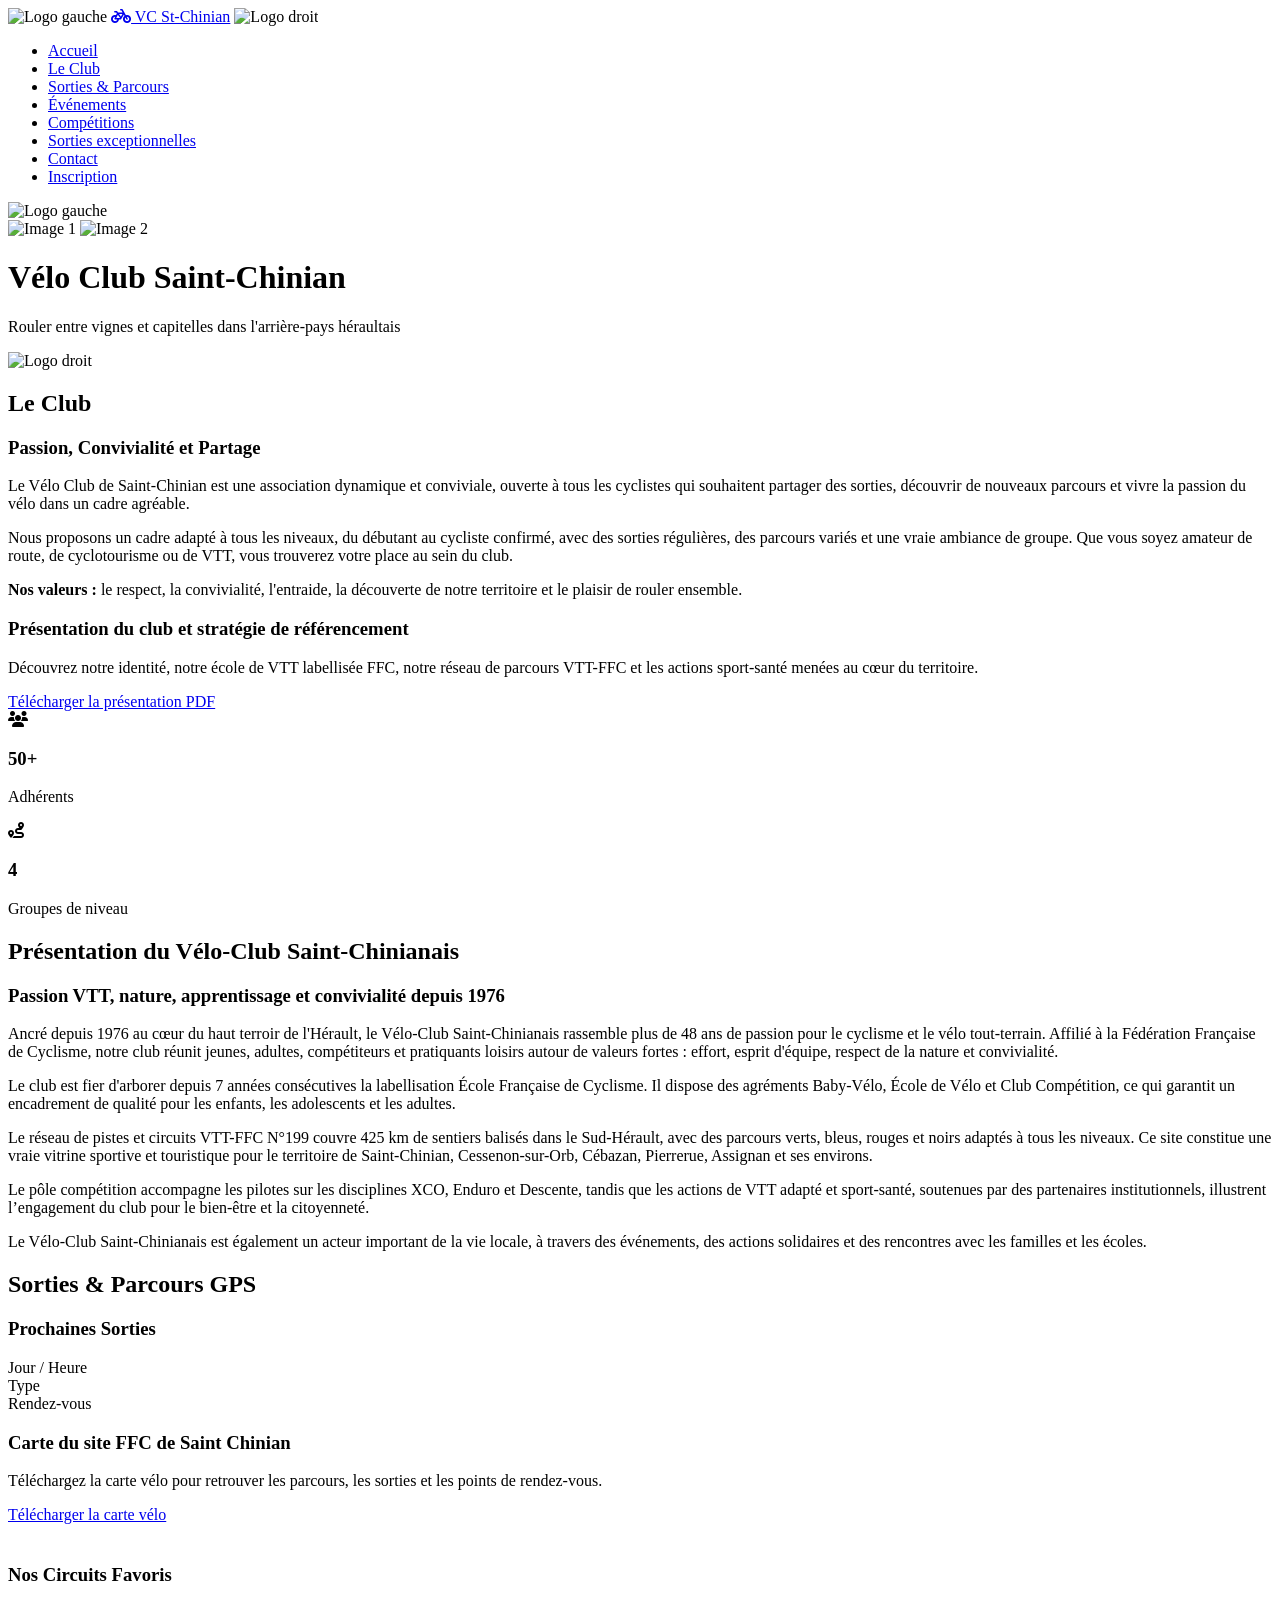
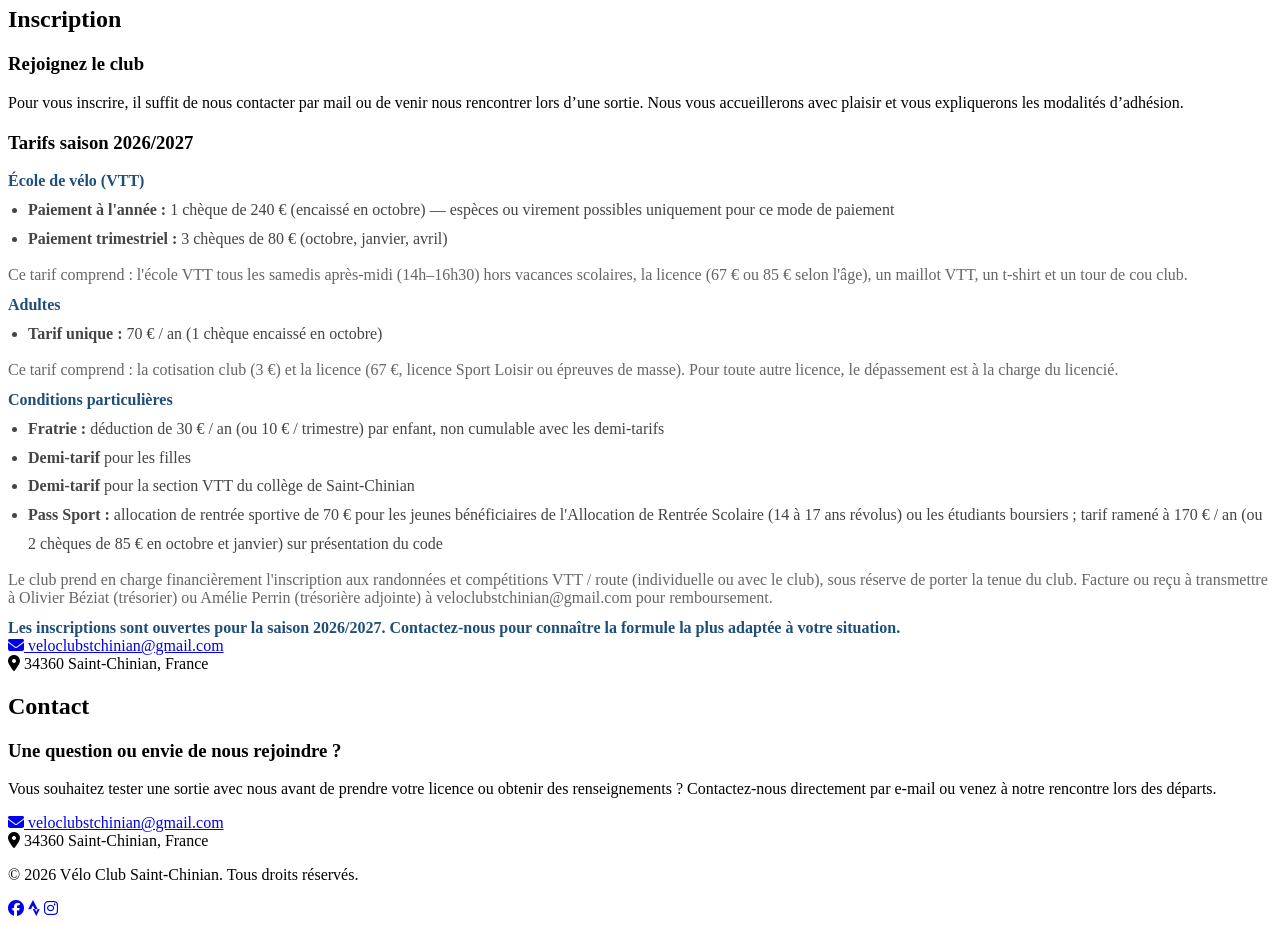
==== index.html @ db48d3a9 "Add files via upload" ====
<!DOCTYPE html>
<html lang="fr">
<head>
    <meta charset="UTF-8">
    <meta name="viewport" content="width=device-width, initial-scale=1.0">
    <meta name="keywords" content="vélo, Saint-Chinian, cyclisme, club de vélo, sorties vélo, parcours vélo, VTT, cyclotourisme">
    <title>Vélo Club Saint-Chinian</title>
    <link rel="stylesheet" href="assets/css/style.css">
    <!-- Icônes FontAwesome pour le design -->
    <link rel="stylesheet" href="https://cdnjs.cloudflare.com/ajax/libs/font-awesome/6.4.0/css/all.min.css">
</head>
<body>

    <!-- Barre de Navigation -->
    <nav class="navbar">
        <div class="nav-container">
            <div class="nav-brand">
                <img src="assets/images/logo 1.jpeg" alt="Logo gauche" class="nav-logo-image">
                <a href="#" class="nav-logo"><i class="fa-solid fa-bicycle"></i> VC St-Chinian</a>
                <img src="assets/images/logo 2.jpeg" alt="Logo droit" class="nav-logo-image">
            </div>
            <ul class="nav-menu">
                <li><a href="#accueil">Accueil</a></li>
                <li><a href="#club">Le Club</a></li>
                <li><a href="#sorties">Sorties & Parcours</a></li>
                <li><a href="pages/evenements.html">Événements</a></li>
                <li><a href="pages/competitions.html">Compétitions</a></li>
                <li><a href="pages/sorties-exceptionnelles.html">Sorties exceptionnelles</a></li>
                <li><a href="#contact">Contact</a></li>
                <li><a href="#inscriptions">Inscription</a></li>
            </ul>
            <div class="menu-toggle" id="mobile-menu">
                <span class="bar"></span>
                <span class="bar"></span>
                <span class="bar"></span>
            </div>
        </div>
    </nav>

    <!-- Section Héro / Accueil -->
    <header id="accueil" class="hero-section">
        <img src="assets/images/logo 1.jpeg" alt="Logo gauche" class="hero-side-logo hero-side-logo-left">
        <div class="hero-carousel">
            <img src="assets/images/image 1.jpeg" alt="Image 1" class="carousel-image active">
            <img src="assets/images/image 2.jpeg" alt="Image 2" class="carousel-image">
            <div class="hero-content">
                <h1>Vélo Club Saint-Chinian</h1>
                <p>Rouler entre vignes et capitelles dans l'arrière-pays héraultais</p>
            </div>
        </div>
        <img src="assets/images/logo 2.jpeg" alt="Logo droit" class="hero-side-logo hero-side-logo-right">
    </header>

    <!-- Section Le Club -->
    <section id="club" class="section-padding">
        <div class="container">
            <h2 class="section-title">Le Club</h2>
            <div class="club-grid">
                <div class="club-text">
                    <h3>Passion, Convivialité et Partage</h3>
                    <p>Le Vélo Club de Saint-Chinian est une association dynamique et conviviale, ouverte à tous les cyclistes qui souhaitent partager des sorties, découvrir de nouveaux parcours et vivre la passion du vélo dans un cadre agréable.</p>
                    <p>Nous proposons un cadre adapté à tous les niveaux, du débutant au cycliste confirmé, avec des sorties régulières, des parcours variés et une vraie ambiance de groupe. Que vous soyez amateur de route, de cyclotourisme ou de VTT, vous trouverez votre place au sein du club.</p>
                    <p><strong>Nos valeurs :</strong> le respect, la convivialité, l'entraide, la découverte de notre territoire et le plaisir de rouler ensemble.</p>

                    <div class="pdf-card">
                        <h3>Présentation du club et stratégie de référencement</h3>
                        <p>Découvrez notre identité, notre école de VTT labellisée FFC, notre réseau de parcours VTT-FFC et les actions sport-santé menées au cœur du territoire.</p>
                        <a href="assets/documents/Velo-Club-Saint-Chinianais-Presentation.pdf" target="_blank" class="btn-pdf">Télécharger la présentation PDF</a>
                    </div>
                </div>
                <div class="club-stats">
                    <div class="stat-card">
                        <i class="fa-solid fa-users"></i>
                        <h3>50+</h3>
                        <p>Adhérents</p>
                    </div>
                    <div class="stat-card">
                        <i class="fa-solid fa-route"></i>
                        <h3>4</h3>
                        <p>Groupes de niveau</p>
                    </div>
                </div>
            </div>
        </div>
    </section>

    <!-- Section Présentation détaillée -->
    <section class="section-padding bg-light">
        <div class="container">
            <h2 class="section-title">Présentation du Vélo-Club Saint-Chinianais</h2>
            <div class="pdf-card">
                <h3>Passion VTT, nature, apprentissage et convivialité depuis 1976</h3>
                <p>Ancré depuis 1976 au cœur du haut terroir de l'Hérault, le Vélo-Club Saint-Chinianais rassemble plus de 48 ans de passion pour le cyclisme et le vélo tout-terrain. Affilié à la Fédération Française de Cyclisme, notre club réunit jeunes, adultes, compétiteurs et pratiquants loisirs autour de valeurs fortes : effort, esprit d'équipe, respect de la nature et convivialité.</p>
                <p>Le club est fier d'arborer depuis 7 années consécutives la labellisation École Française de Cyclisme. Il dispose des agréments Baby-Vélo, École de Vélo et Club Compétition, ce qui garantit un encadrement de qualité pour les enfants, les adolescents et les adultes.</p>
                <p>Le réseau de pistes et circuits VTT-FFC N°199 couvre 425 km de sentiers balisés dans le Sud-Hérault, avec des parcours verts, bleus, rouges et noirs adaptés à tous les niveaux. Ce site constitue une vraie vitrine sportive et touristique pour le territoire de Saint-Chinian, Cessenon-sur-Orb, Cébazan, Pierrerue, Assignan et ses environs.</p>
                <p>Le pôle compétition accompagne les pilotes sur les disciplines XCO, Enduro et Descente, tandis que les actions de VTT adapté et sport-santé, soutenues par des partenaires institutionnels, illustrent l’engagement du club pour le bien-être et la citoyenneté.</p>
                <p>Le Vélo-Club Saint-Chinianais est également un acteur important de la vie locale, à travers des événements, des actions solidaires et des rencontres avec les familles et les écoles.</p>
            </div>
        </div>
    </section>

    <!-- Section Sorties & Parcours -->
    <section id="sorties" class="section-padding">
        <div class="container">
            <h2 class="section-title">Sorties & Parcours GPS</h2>
            
            <h3>Prochaines Sorties</h3>
            <div class="agenda-table" id="agenda-table">
                <div class="agenda-row header">
                    <div>Jour / Heure</div>
                    <div>Type</div>
                    <div>Rendez-vous</div>
                </div>
            </div>

            <div class="pdf-card">
                <h3>Carte du site FFC de Saint Chinian</h3>
                <p>Téléchargez la carte vélo pour retrouver les parcours, les sorties et les points de rendez-vous.</p>
                <a href="assets/images/carte-velo.pdf" target="_blank" class="btn-pdf">Télécharger la carte vélo</a>
            </div>

            <h3 style="margin-top: 40px;">Nos Circuits Favoris</h3>
            <div class="circuits-grid" id="circuits-container">
                <!-- Généré dynamiquement par le JavaScript -->
            </div>
        </div>
    </section>

    <!-- Section Contact -->
    <section id="inscriptions" class="section-padding bg-light">
        <div class="container">
            <h2 class="section-title">Inscription</h2>
            <div class="contact-box">
                <h3>Rejoignez le club</h3>
                <p>Pour vous inscrire, il suffit de nous contacter par mail ou de venir nous rencontrer lors d’une sortie. Nous vous accueillerons avec plaisir et vous expliquerons les modalités d’adhésion.</p>
                <div class="pdf-card" style="margin: 20px 0 0; text-align: left; border-left-color: #1f4e79;">
                    <h3>Tarifs saison 2026/2027</h3>

                    <p style="margin: 0 0 6px; color: #1f4e79; font-weight: 600;">École de vélo (VTT)</p>
                    <ul style="margin: 0 0 12px 20px; padding: 0; color: #444; line-height: 1.8;">
                        <li><strong>Paiement à l'année :</strong> 1 chèque de 240 € (encaissé en octobre) — espèces ou virement possibles uniquement pour ce mode de paiement</li>
                        <li><strong>Paiement trimestriel :</strong> 3 chèques de 80 € (octobre, janvier, avril)</li>
                    </ul>
                    <p style="margin: 0 0 6px; color: #666;">Ce tarif comprend : l'école VTT tous les samedis après-midi (14h–16h30) hors vacances scolaires, la licence (67 € ou 85 € selon l'âge), un maillot VTT, un t-shirt et un tour de cou club.</p>

                    <p style="margin: 12px 0 6px; color: #1f4e79; font-weight: 600;">Adultes</p>
                    <ul style="margin: 0 0 12px 20px; padding: 0; color: #444; line-height: 1.8;">
                        <li><strong>Tarif unique :</strong> 70 € / an (1 chèque encaissé en octobre)</li>
                    </ul>
                    <p style="margin: 0 0 6px; color: #666;">Ce tarif comprend : la cotisation club (3 €) et la licence (67 €, licence Sport Loisir ou épreuves de masse). Pour toute autre licence, le dépassement est à la charge du licencié.</p>

                    <p style="margin: 12px 0 6px; color: #1f4e79; font-weight: 600;">Conditions particulières</p>
                    <ul style="margin: 0 0 12px 20px; padding: 0; color: #444; line-height: 1.8;">
                        <li><strong>Fratrie :</strong> déduction de 30 € / an (ou 10 € / trimestre) par enfant, non cumulable avec les demi-tarifs</li>
                        <li><strong>Demi-tarif</strong> pour les filles</li>
                        <li><strong>Demi-tarif</strong> pour la section VTT du collège de Saint-Chinian</li>
                        <li><strong>Pass Sport :</strong> allocation de rentrée sportive de 70 € pour les jeunes bénéficiaires de l'Allocation de Rentrée Scolaire (14 à 17 ans révolus) ou les étudiants boursiers ; tarif ramené à 170 € / an (ou 2 chèques de 85 € en octobre et janvier) sur présentation du code</li>
                    </ul>

                    <p style="margin: 0 0 12px; color: #666;">Le club prend en charge financièrement l'inscription aux randonnées et compétitions VTT / route (individuelle ou avec le club), sous réserve de porter la tenue du club. Facture ou reçu à transmettre à Olivier Béziat (trésorier) ou Amélie Perrin (trésorière adjointe) à veloclubstchinian@gmail.com pour remboursement.</p>

                    <p style="margin: 0; color: #1f4e79; font-weight: 600;">Les inscriptions sont ouvertes pour la saison 2026/2027. Contactez-nous pour connaître la formule la plus adaptée à votre situation.</p>
                </div>
                <div class="contact-details">
                    <a href="mailto:veloclubstchinian@gmail.com" class="contact-item">
                        <i class="fa-solid fa-envelope"></i>
                        <span>veloclubstchinian@gmail.com</span>
                    </a>
                    <div class="contact-item">
                        <i class="fa-solid fa-location-dot"></i>
                        <span>34360 Saint-Chinian, France</span>
                    </div>
                </div>
            </div>
        </div>
    </section>

    <section id="contact" class="section-padding">
        <div class="container">
            <h2 class="section-title">Contact</h2>
            <div class="contact-box">
                <h3>Une question ou envie de nous rejoindre ?</h3>
                <p>Vous souhaitez tester une sortie avec nous avant de prendre votre licence ou obtenir des renseignements ? Contactez-nous directement par e-mail ou venez à notre rencontre lors des départs.</p>
                
                <div class="contact-details">
                    <a href="mailto:veloclubstchinian@gmail.com" class="contact-item">
                        <i class="fa-solid fa-envelope"></i>
                        <span>veloclubstchinian@gmail.com</span>
                    </a>
                    <div class="contact-item">
                        <i class="fa-solid fa-location-dot"></i>
                        <span>34360 Saint-Chinian, France</span>
                    </div>
                </div>
            </div>
        </div>
    </section>

    <!-- Pied de page -->
    <footer>
        <div class="container footer-content">
            <p>&copy; 2026 Vélo Club Saint-Chinian. Tous droits réservés.</p>
            <div class="social-links">
                <a href="#"><i class="fa-brands fa-facebook"></i></a>
                <a href="#"><i class="fa-brands fa-strava"></i></a>
                <a href="#"><i class="fa-brands fa-instagram"></i></a>
            </div>
        </div>
    </footer>

    <script src="data/circuits_favoris.js"></script>
    <script src="assets/js/evenements.js"></script>
    <script src="assets/js/script.js"></script>
</body>
</html>
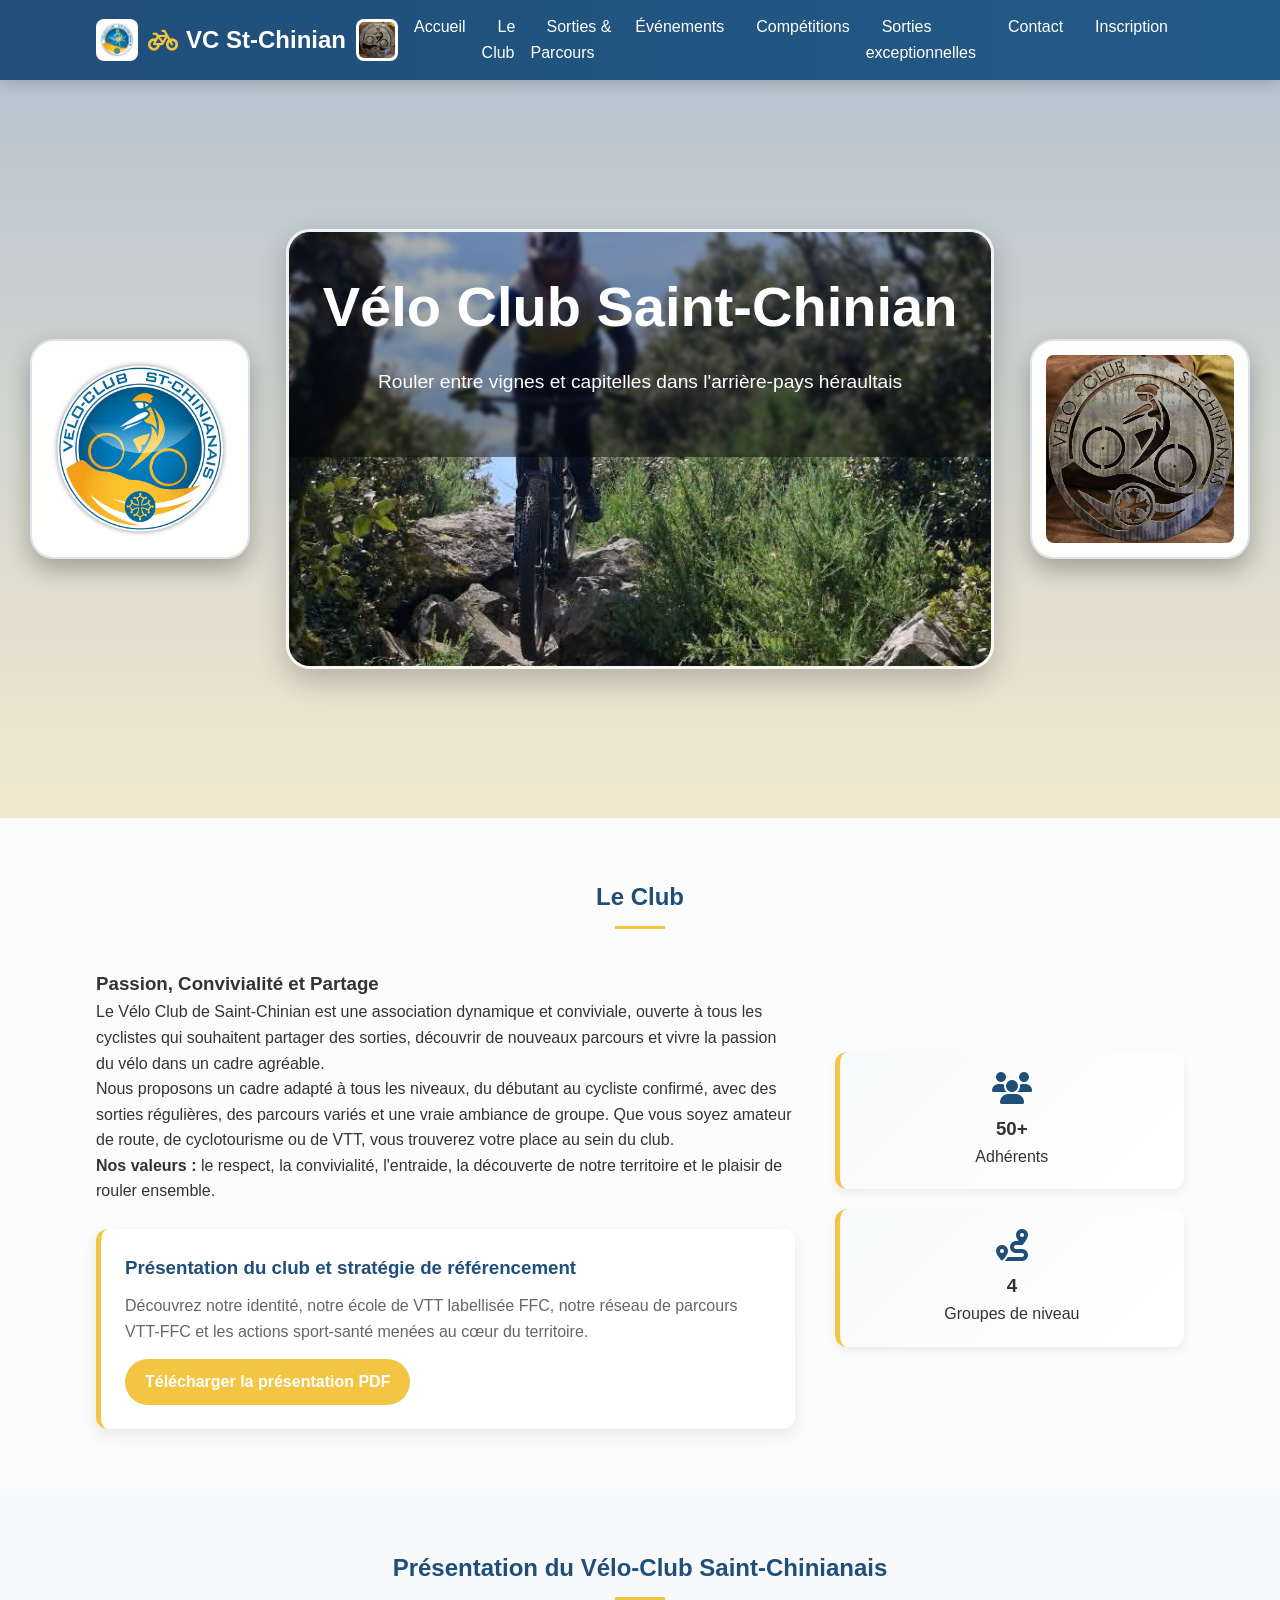
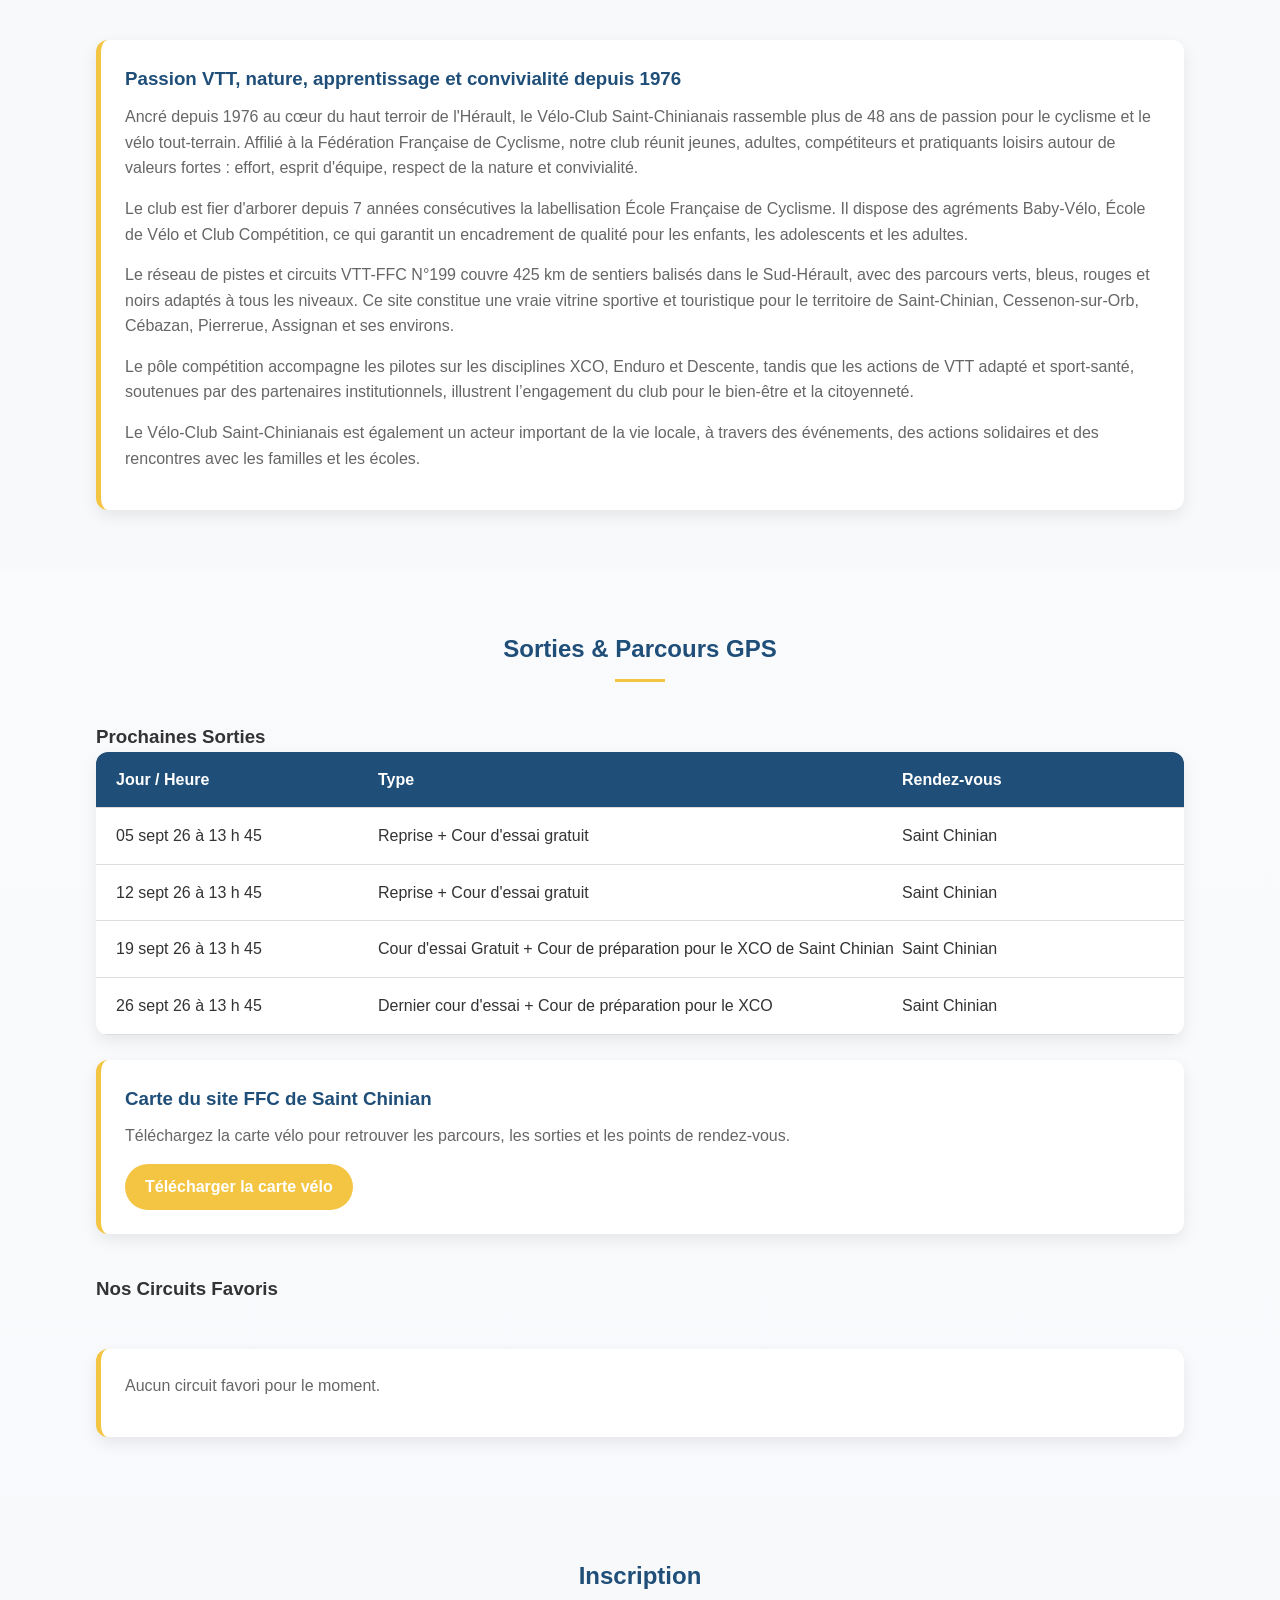
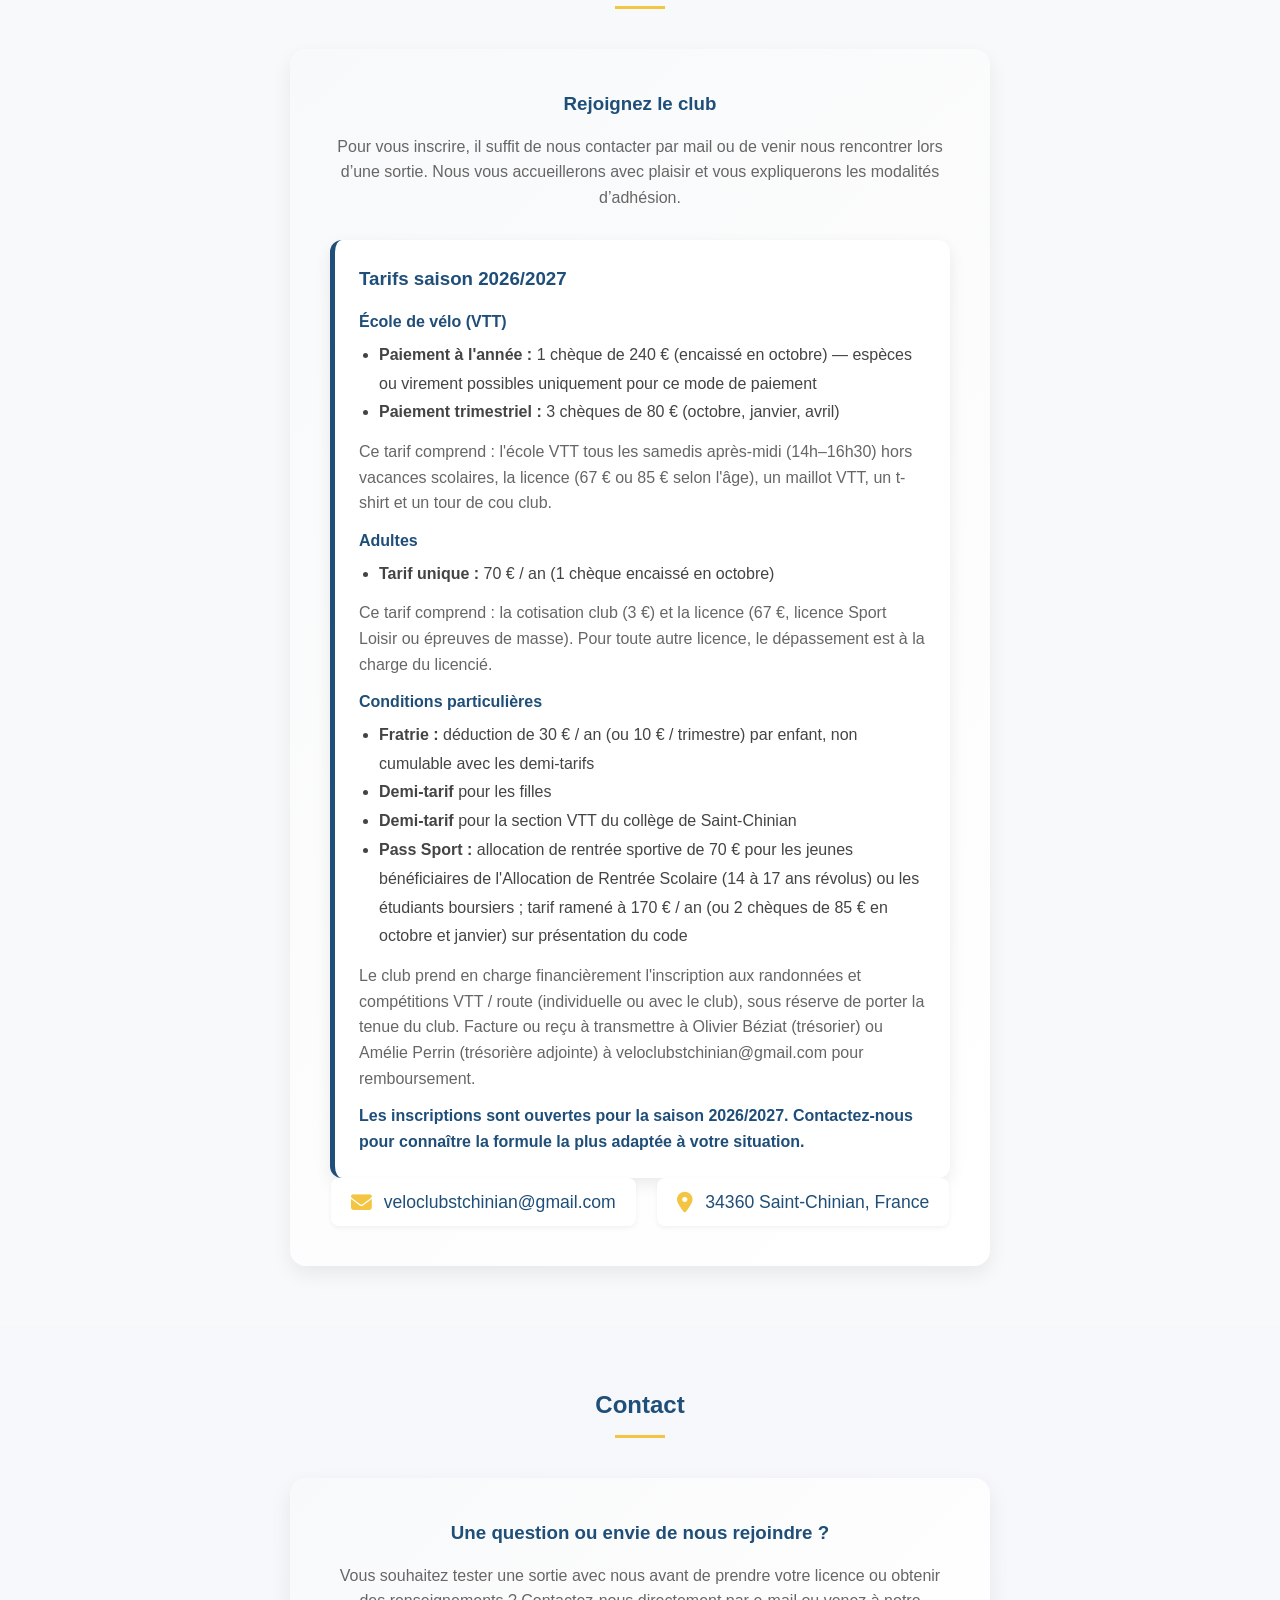
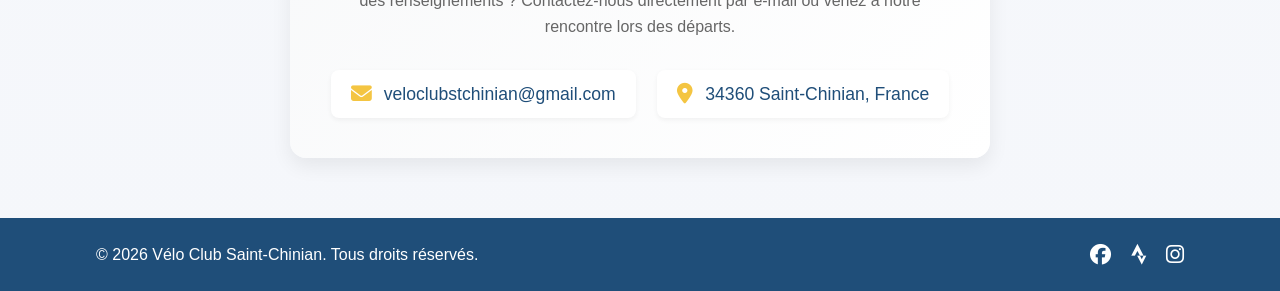
==== commit 13a7779e: "Add files via upload" ====
--- a/index.html
+++ b/index.html
@@ -211,5 +211,32 @@
     <script src="data/circuits_favoris.js"></script>
     <script src="assets/js/evenements.js"></script>
     <script src="assets/js/script.js"></script>
+    <script>
+        // Menu mobile (hamburger)
+        (function () {
+            const toggle = document.getElementById('mobile-menu');
+            const menu = document.querySelector('.nav-menu');
+            if (!toggle || !menu) return;
+
+            toggle.addEventListener('click', () => {
+                toggle.classList.toggle('active');
+                menu.classList.toggle('active');
+            });
+
+            menu.querySelectorAll('a').forEach(link => {
+                link.addEventListener('click', () => {
+                    toggle.classList.remove('active');
+                    menu.classList.remove('active');
+                });
+            });
+
+            document.addEventListener('click', (e) => {
+                if (!menu.contains(e.target) && !toggle.contains(e.target)) {
+                    toggle.classList.remove('active');
+                    menu.classList.remove('active');
+                }
+            });
+        })();
+    </script>
 </body>
 </html>
--- a/assets/css/style.css
+++ b/assets/css/style.css
@@ -0,0 +1,554 @@
+/* --- Variables et Reset --- */
+:root {
+    --primary-color: #f4c542; /* Jaune du logo */
+    --secondary-color: #1f4e79; /* Bleu du logo */
+    --text-color: #333;
+    --light-bg: #f8f9fa;
+    --white: #ffffff;
+}
+
+* {
+    margin: 0;
+    padding: 0;
+    box-sizing: border-box;
+    font-family: 'Segoe UI', Tahoma, Geneva, Verdana, sans-serif;
+    scroll-behavior: smooth;
+}
+
+body {
+    color: var(--text-color);
+    line-height: 1.6;
+    background: linear-gradient(180deg, #fdfdfd 0%, #f5f7fb 100%);
+}
+
+.container {
+    width: 85%;
+    max-width: 1200px;
+    margin: 0 auto;
+}
+
+.section-padding {
+    padding: 60px 0;
+}
+
+.bg-light {
+    background-color: var(--light-bg);
+}
+
+.section-title {
+    text-align: center;
+    margin-bottom: 40px;
+    position: relative;
+    color: var(--secondary-color);
+}
+
+.section-title::after {
+    content: '';
+    display: block;
+    width: 50px;
+    height: 3px;
+    background: var(--primary-color);
+    margin: 10px auto 0 auto;
+}
+
+/* --- Navigation --- */
+.navbar {
+    background: linear-gradient(90deg, var(--secondary-color) 0%, #245a87 100%);
+    height: 80px;
+    position: sticky;
+    top: 0;
+    z-index: 999;
+    box-shadow: 0 4px 14px rgba(0,0,0,0.16);
+}
+
+.nav-container {
+    display: flex;
+    justify-content: space-between;
+    align-items: center;
+    height: 100%;
+    width: 85%;
+    max-width: 1200px;
+    margin: 0 auto;
+}
+
+.nav-brand {
+    display: flex;
+    align-items: center;
+    gap: 10px;
+}
+
+.nav-logo {
+    color: var(--white);
+    text-decoration: none;
+    font-size: 1.5rem;
+    font-weight: bold;
+    display: flex;
+    align-items: center;
+    gap: 8px;
+    white-space: nowrap;
+}
+
+.nav-logo i {
+    color: var(--primary-color);
+}
+
+.nav-logo-image {
+    width: 42px;
+    height: 42px;
+    object-fit: contain;
+    border-radius: 8px;
+    background: var(--white);
+    padding: 3px;
+}
+
+.nav-menu {
+    display: flex;
+    list-style: none;
+}
+
+.nav-menu li a {
+    color: var(--white);
+    text-decoration: none;
+    padding: 0.5rem 1rem;
+    transition: all 0.3s ease;
+}
+
+.nav-menu li a:hover {
+    color: var(--primary-color);
+}
+
+.nav-btn {
+    background: var(--primary-color);
+    color: var(--secondary-color);
+    border-radius: 999px;
+    font-weight: 700;
+    padding: 0.6rem 1rem;
+}
+
+.nav-btn:hover {
+    color: var(--secondary-color) !important;
+    background: #e0b53a;
+}
+
+.menu-toggle {
+    display: none;
+    cursor: pointer;
+}
+
+.bar {
+    display: block;
+    width: 25px;
+    height: 3px;
+    margin: 5px auto;
+    transition: all 0.3s ease;
+    background: var(--white);
+}
+
+/* --- Hero Section --- */
+.hero-section {
+    background: linear-gradient(rgba(31, 78, 121, 0.28), rgba(244, 197, 66, 0.2));
+    background-color: #f2f2f2;
+    min-height: 82vh;
+    display: flex;
+    align-items: center;
+    justify-content: center;
+    text-align: center;
+    color: var(--white);
+    padding: 50px 30px;
+    gap: 18px;
+    overflow: hidden;
+}
+
+.hero-carousel {
+    position: relative;
+    flex: 1;
+    max-width: 760px;
+    min-height: 440px;
+    margin: 0 auto;
+    border-radius: 24px;
+    overflow: hidden;
+    box-shadow: 0 12px 30px rgba(0,0,0,0.22);
+    border: 3px solid rgba(255,255,255,0.75);
+}
+
+.carousel-image {
+    position: absolute;
+    inset: 0;
+    width: 100%;
+    height: 100%;
+    object-fit: cover;
+    opacity: 0;
+    transition: opacity 1s ease-in-out;
+}
+
+.carousel-image.active {
+    opacity: 1;
+}
+
+.hero-content {
+    position: relative;
+    z-index: 2;
+    width: 100%;
+    height: 100%;
+    display: flex;
+    flex-direction: column;
+    align-items: center;
+    justify-content: center;
+    padding: 30px;
+    background: linear-gradient(rgba(0,0,0,0.30), rgba(0,0,0,0.45));
+    backdrop-filter: blur(2px);
+}
+
+.hero-side-logo {
+    width: 220px;
+    height: 220px;
+    object-fit: contain;
+    border-radius: 24px;
+    background: rgba(255,255,255,0.96);
+    padding: 14px;
+    box-shadow: 0 10px 24px rgba(0,0,0,0.28);
+    flex-shrink: 0;
+    align-self: center;
+    border: 2px solid rgba(31, 78, 121, 0.15);
+}
+
+.hero-side-logo-left {
+    margin-right: 18px;
+}
+
+.hero-side-logo-right {
+    margin-left: 18px;
+}
+
+.hero-content h1 {
+    font-size: 3.5rem;
+    margin-bottom: 15px;
+}
+
+.hero-content p {
+    font-size: 1.2rem;
+    margin-bottom: 30px;
+}
+
+.btn-main {
+    background: var(--primary-color);
+    color: var(--white);
+    padding: 12px 30px;
+    text-decoration: none;
+    border-radius: 25px;
+    font-weight: bold;
+    transition: 0.3s;
+}
+
+.btn-main:hover {
+    background: #d35400;
+}
+
+/* --- Section Club --- */
+.club-grid {
+    display: grid;
+    grid-template-columns: 2fr 1fr;
+    gap: 40px;
+    align-items: center;
+}
+
+.club-stats {
+    display: flex;
+    flex-direction: column;
+    gap: 20px;
+}
+
+.stat-card {
+    background: linear-gradient(135deg, var(--light-bg) 0%, #ffffff 100%);
+    padding: 20px;
+    text-align: center;
+    border-radius: 12px;
+    border-left: 5px solid var(--primary-color);
+    box-shadow: 0 4px 10px rgba(0,0,0,0.06);
+}
+
+.stat-card i {
+    font-size: 2rem;
+    color: var(--secondary-color);
+    margin-bottom: 10px;
+}
+
+/* --- Tableau Agenda & Circuits --- */
+.agenda-table {
+    background: var(--white);
+    border-radius: 12px;
+    overflow: hidden;
+    box-shadow: 0 6px 16px rgba(0,0,0,0.08);
+}
+
+.agenda-row {
+    display: grid;
+    grid-template-columns: 1fr 2fr 1fr;
+    padding: 15px 20px;
+    border-bottom: 1px solid #ddd;
+}
+
+.agenda-row.header {
+    background: var(--secondary-color);
+    color: var(--white);
+    font-weight: bold;
+}
+
+.circuits-grid {
+    display: grid;
+    grid-template-columns: repeat(auto-fit, minmax(280px, 1fr));
+    gap: 20px;
+    margin-top: 20px;
+}
+
+.circuit-card {
+    background: var(--white);
+    border-radius: 12px;
+    padding: 20px;
+    box-shadow: 0 6px 16px rgba(0,0,0,0.07);
+}
+
+.circuit-card h4 {
+    color: var(--secondary-color);
+    margin-bottom: 10px;
+}
+
+.circuit-card-link {
+    display: block;
+    text-decoration: none;
+    color: inherit;
+    cursor: pointer;
+    transition: transform 0.2s ease, box-shadow 0.2s ease;
+}
+
+.circuit-card-link:hover {
+    transform: translateY(-3px);
+    box-shadow: 0 10px 20px rgba(0,0,0,0.12);
+}
+
+.sorties-editor-panel {
+    background: var(--white);
+    border-radius: 12px;
+    padding: 20px;
+    margin-top: 20px;
+    box-shadow: 0 6px 16px rgba(0,0,0,0.08);
+    border-left: 5px solid var(--secondary-color);
+}
+
+.sorties-editor-panel h4 {
+    color: var(--secondary-color);
+    margin-bottom: 8px;
+}
+
+.sorties-editor-panel p {
+    color: #666;
+    margin-bottom: 10px;
+    font-size: 0.95rem;
+}
+
+.sorties-editor-panel textarea {
+    width: 100%;
+    min-height: 120px;
+    padding: 12px;
+    border: 1px solid #ccc;
+    border-radius: 8px;
+    font-family: inherit;
+    font-size: 1rem;
+    resize: vertical;
+}
+
+.sorties-editor-panel button {
+    margin-top: 10px;
+    border: none;
+    background: var(--secondary-color);
+    color: var(--white);
+    padding: 10px 16px;
+    border-radius: 999px;
+    cursor: pointer;
+}
+
+.pdf-card {
+    background: var(--white);
+    border-radius: 12px;
+    padding: 24px;
+    margin-top: 25px;
+    box-shadow: 0 6px 16px rgba(0,0,0,0.08);
+    border-left: 5px solid var(--primary-color);
+}
+
+.pdf-card h3 {
+    color: var(--secondary-color);
+    margin-bottom: 10px;
+}
+
+.pdf-card p {
+    margin-bottom: 15px;
+    color: #666;
+}
+
+.btn-pdf {
+    display: inline-block;
+    background: var(--primary-color);
+    color: var(--white);
+    padding: 10px 20px;
+    border-radius: 25px;
+    text-decoration: none;
+    font-weight: bold;
+    transition: 0.3s;
+}
+
+.btn-pdf:hover {
+    background: #d35400;
+}
+
+.btn-gps {
+    display: inline-block;
+    margin-top: 15px;
+    color: var(--primary-color);
+    text-decoration: none;
+    font-weight: bold;
+}
+
+/* --- Bloc Contact (Modifié - Sans formulaire) --- */
+.contact-box {
+    background: linear-gradient(135deg, var(--light-bg) 0%, #ffffff 100%);
+    max-width: 700px;
+    margin: 0 auto;
+    padding: 40px;
+    border-radius: 16px;
+    text-align: center;
+    box-shadow: 0 8px 20px rgba(0,0,0,0.07);
+}
+
+.contact-box h3 {
+    color: var(--secondary-color);
+    margin-bottom: 15px;
+}
+
+.contact-box p {
+    color: #666;
+    margin-bottom: 30px;
+}
+
+.contact-details {
+    display: flex;
+    justify-content: space-around;
+    align-items: center;
+    flex-wrap: wrap;
+    gap: 20px;
+}
+
+.contact-item {
+    display: flex;
+    align-items: center;
+    gap: 12px;
+    font-size: 1.1rem;
+    color: var(--secondary-color);
+    text-decoration: none;
+    padding: 10px 20px;
+    background: var(--white);
+    border-radius: 8px;
+    box-shadow: 0 2px 5px rgba(0,0,0,0.05);
+    transition: transform 0.2s ease;
+}
+
+a.contact-item:hover {
+    transform: translateY(-3px);
+    color: var(--primary-color);
+}
+
+.contact-item i {
+    color: var(--primary-color);
+    font-size: 1.3rem;
+}
+
+/* --- Footer --- */
+footer {
+    background: var(--secondary-color);
+    color: var(--white);
+    padding: 20px 0;
+    text-align: center;
+}
+
+.footer-content {
+    display: flex;
+    justify-content: space-between;
+    align-items: center;
+    flex-wrap: wrap;
+}
+
+.social-links a {
+    color: var(--white);
+    margin-left: 15px;
+    font-size: 1.3rem;
+    transition: 0.3s;
+}
+
+.social-links a:hover {
+    color: var(--primary-color);
+}
+
+/* --- Sorties exceptionnelles --- */
+.sortie-card {
+    margin-bottom: 20px;
+}
+
+.sortie-header {
+    display: flex;
+    justify-content: space-between;
+    align-items: center;
+    gap: 12px;
+    margin-bottom: 15px;
+    flex-wrap: wrap;
+}
+
+.sortie-date {
+    color: var(--secondary-color);
+    font-weight: 600;
+}
+
+.sortie-photos {
+    display: grid;
+    grid-template-columns: repeat(2, minmax(0, 1fr));
+    gap: 16px;
+    margin-bottom: 12px;
+}
+
+.sortie-photo-wrapper {
+    overflow: hidden;
+    border-radius: 12px;
+    box-shadow: 0 4px 12px rgba(0,0,0,0.12);
+    background: #f2f2f2;
+}
+
+.sortie-photo {
+    width: 100%;
+    height: 220px;
+    object-fit: cover;
+    display: block;
+    border-radius: 12px;
+}
+
+/* --- Responsive mobile --- */
+@media (max-width: 768px) {
+    .nav-menu {
+        display: none;
+    }
+    .hero-section {
+        flex-wrap: wrap;
+        justify-content: center;
+        gap: 12px;
+    }
+    .hero-side-logo {
+        width: 100px;
+        height: 100px;
+    }
+    .hero-content h1 { font-size: 2.2rem; }
+    .club-grid { grid-template-columns: 1fr; }
+    .agenda-row { grid-template-columns: 1fr; gap: 5px; }
+    .contact-details { flex-direction: column; width: 100%; }
+    .contact-item { width: 100%; justify-content: center; }
+    .footer-content { flex-direction: column; gap: 15px; }
+    .sortie-photos { grid-template-columns: 1fr; }
+    .sortie-photo { height: 180px; }
+}
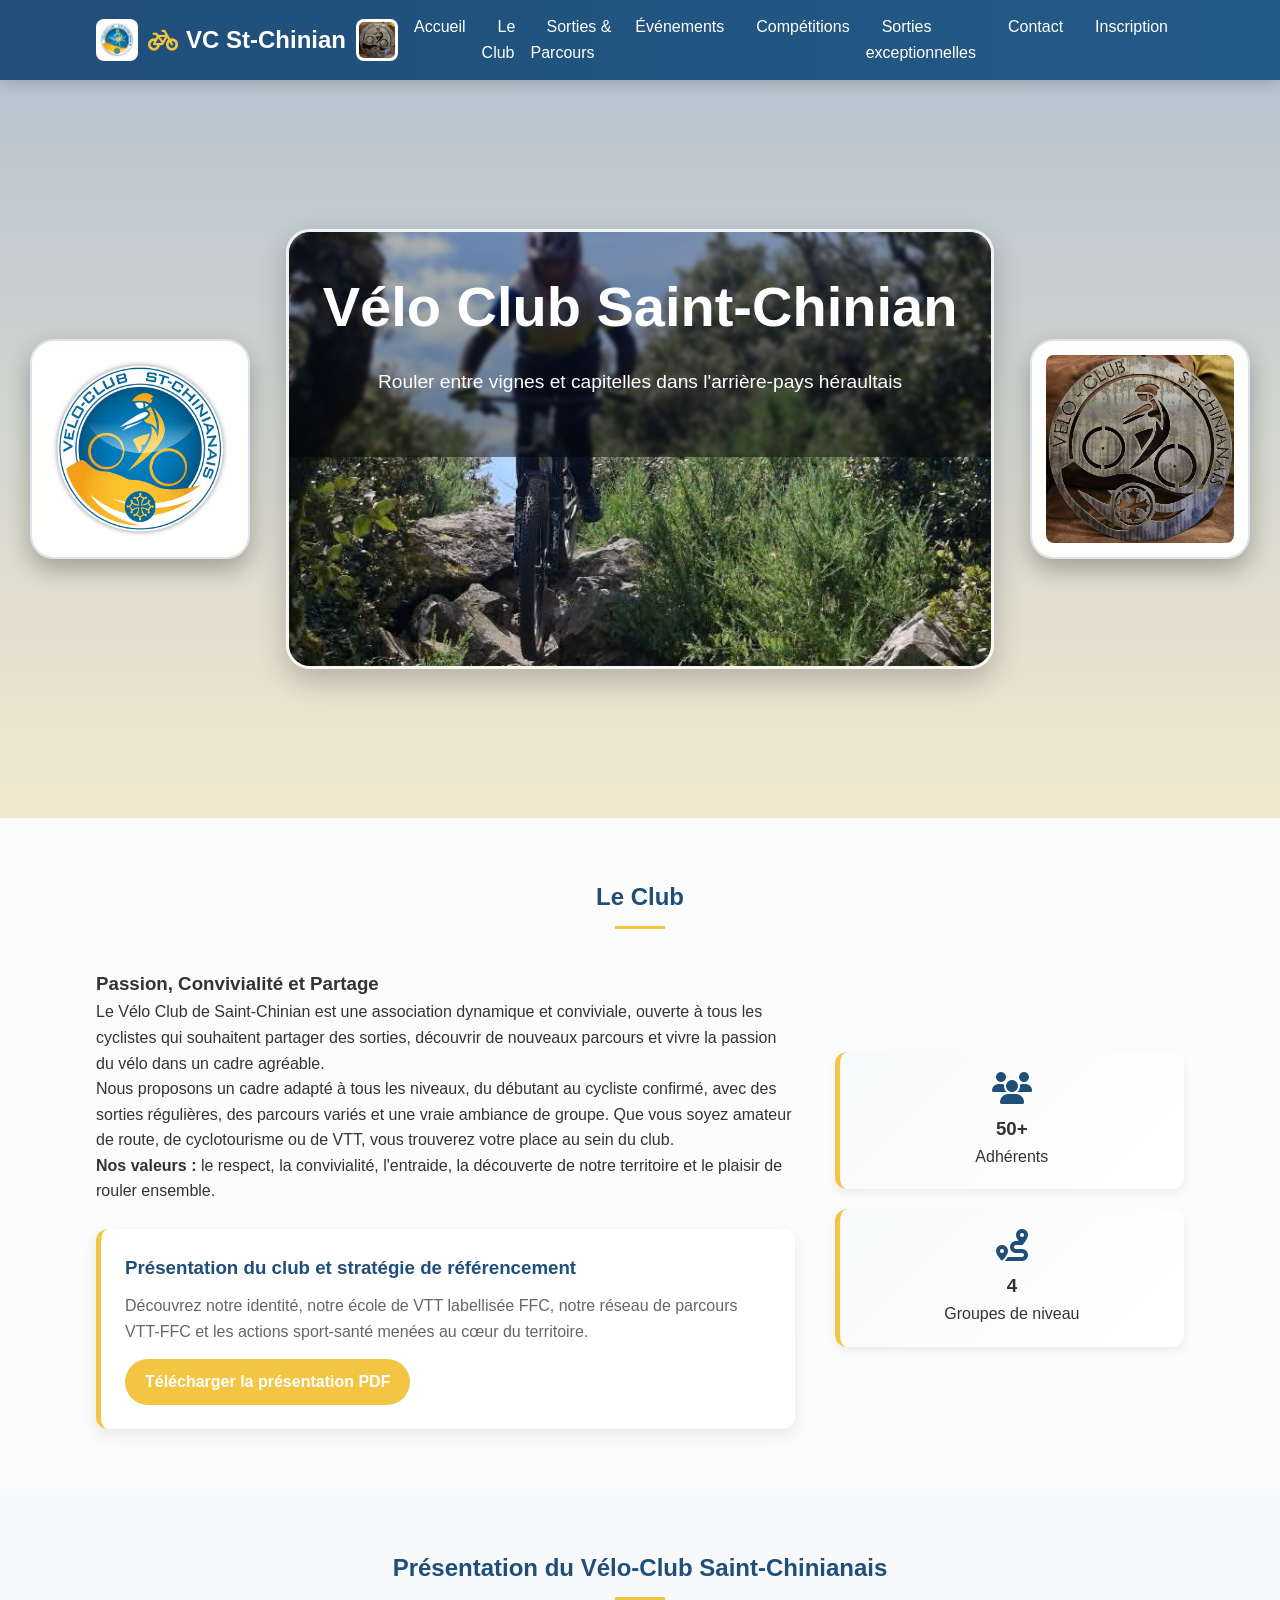
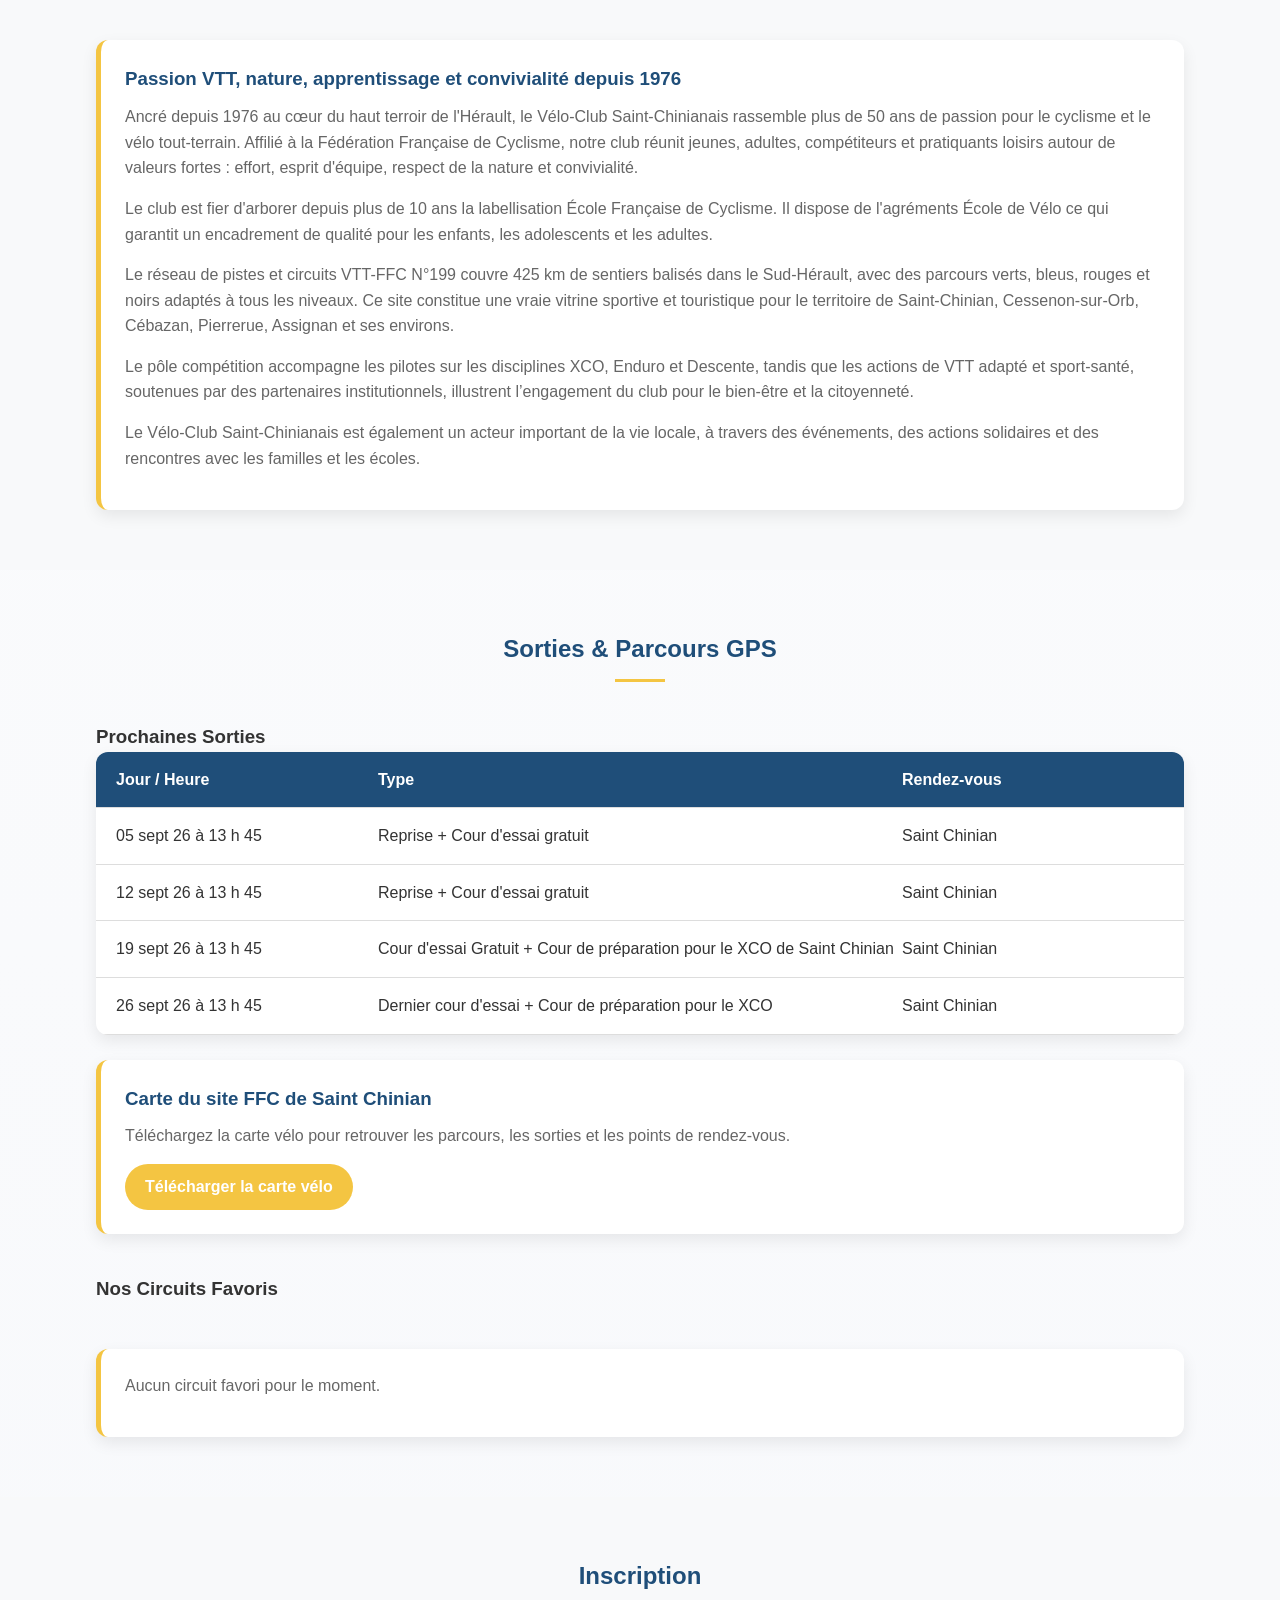
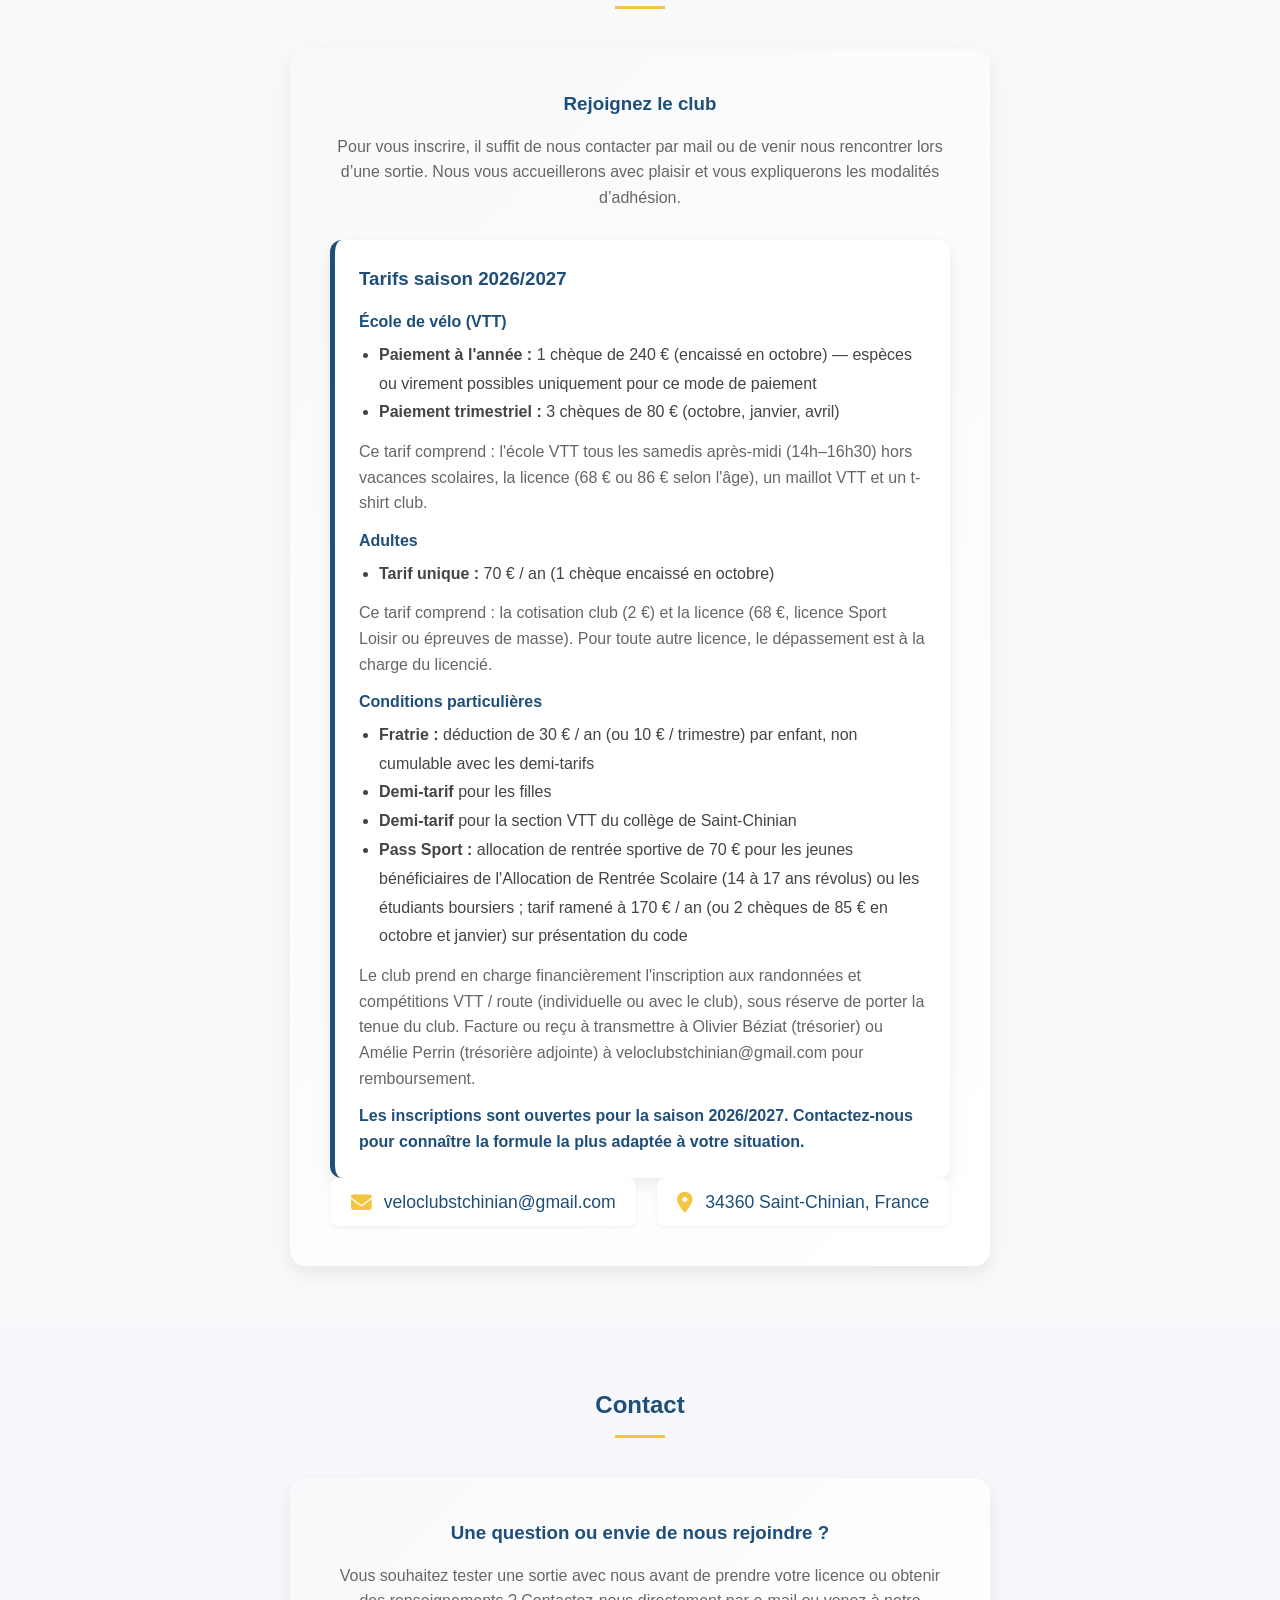
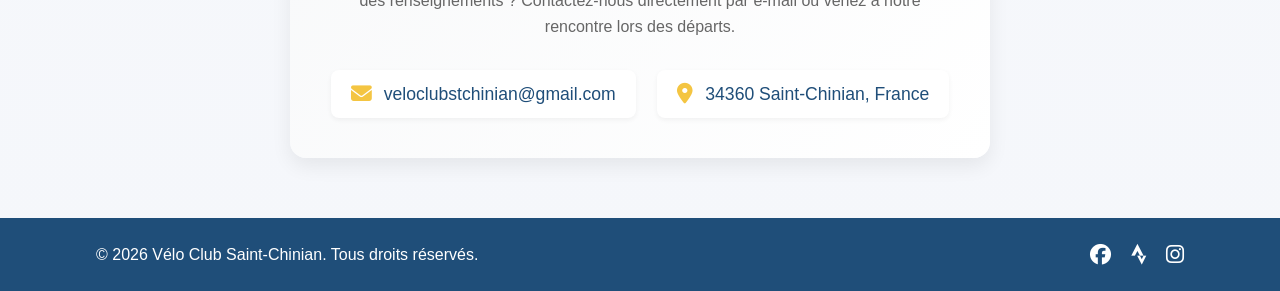
==== commit f65abaf4: "Add files via upload" ====
--- a/index.html
+++ b/index.html
@@ -90,8 +90,8 @@
             <h2 class="section-title">Présentation du Vélo-Club Saint-Chinianais</h2>
             <div class="pdf-card">
                 <h3>Passion VTT, nature, apprentissage et convivialité depuis 1976</h3>
-                <p>Ancré depuis 1976 au cœur du haut terroir de l'Hérault, le Vélo-Club Saint-Chinianais rassemble plus de 48 ans de passion pour le cyclisme et le vélo tout-terrain. Affilié à la Fédération Française de Cyclisme, notre club réunit jeunes, adultes, compétiteurs et pratiquants loisirs autour de valeurs fortes : effort, esprit d'équipe, respect de la nature et convivialité.</p>
-                <p>Le club est fier d'arborer depuis 7 années consécutives la labellisation École Française de Cyclisme. Il dispose des agréments Baby-Vélo, École de Vélo et Club Compétition, ce qui garantit un encadrement de qualité pour les enfants, les adolescents et les adultes.</p>
+                <p>Ancré depuis 1976 au cœur du haut terroir de l'Hérault, le Vélo-Club Saint-Chinianais rassemble plus de 50 ans de passion pour le cyclisme et le vélo tout-terrain. Affilié à la Fédération Française de Cyclisme, notre club réunit jeunes, adultes, compétiteurs et pratiquants loisirs autour de valeurs fortes : effort, esprit d'équipe, respect de la nature et convivialité.</p>
+                <p>Le club est fier d'arborer depuis plus de 10 ans la labellisation École Française de Cyclisme. Il dispose de l'agréments École de Vélo ce qui garantit un encadrement de qualité pour les enfants, les adolescents et les adultes.</p>
                 <p>Le réseau de pistes et circuits VTT-FFC N°199 couvre 425 km de sentiers balisés dans le Sud-Hérault, avec des parcours verts, bleus, rouges et noirs adaptés à tous les niveaux. Ce site constitue une vraie vitrine sportive et touristique pour le territoire de Saint-Chinian, Cessenon-sur-Orb, Cébazan, Pierrerue, Assignan et ses environs.</p>
                 <p>Le pôle compétition accompagne les pilotes sur les disciplines XCO, Enduro et Descente, tandis que les actions de VTT adapté et sport-santé, soutenues par des partenaires institutionnels, illustrent l’engagement du club pour le bien-être et la citoyenneté.</p>
                 <p>Le Vélo-Club Saint-Chinianais est également un acteur important de la vie locale, à travers des événements, des actions solidaires et des rencontres avec les familles et les écoles.</p>
@@ -141,13 +141,13 @@
                         <li><strong>Paiement à l'année :</strong> 1 chèque de 240 € (encaissé en octobre) — espèces ou virement possibles uniquement pour ce mode de paiement</li>
                         <li><strong>Paiement trimestriel :</strong> 3 chèques de 80 € (octobre, janvier, avril)</li>
                     </ul>
-                    <p style="margin: 0 0 6px; color: #666;">Ce tarif comprend : l'école VTT tous les samedis après-midi (14h–16h30) hors vacances scolaires, la licence (67 € ou 85 € selon l'âge), un maillot VTT, un t-shirt et un tour de cou club.</p>
+                    <p style="margin: 0 0 6px; color: #666;">Ce tarif comprend : l'école VTT tous les samedis après-midi (14h–16h30) hors vacances scolaires, la licence (68 € ou 86 € selon l'âge), un maillot VTT et un t-shirt club.</p>
 
                     <p style="margin: 12px 0 6px; color: #1f4e79; font-weight: 600;">Adultes</p>
                     <ul style="margin: 0 0 12px 20px; padding: 0; color: #444; line-height: 1.8;">
                         <li><strong>Tarif unique :</strong> 70 € / an (1 chèque encaissé en octobre)</li>
                     </ul>
-                    <p style="margin: 0 0 6px; color: #666;">Ce tarif comprend : la cotisation club (3 €) et la licence (67 €, licence Sport Loisir ou épreuves de masse). Pour toute autre licence, le dépassement est à la charge du licencié.</p>
+                    <p style="margin: 0 0 6px; color: #666;">Ce tarif comprend : la cotisation club (2 €) et la licence (68 €, licence Sport Loisir ou épreuves de masse). Pour toute autre licence, le dépassement est à la charge du licencié.</p>
 
                     <p style="margin: 12px 0 6px; color: #1f4e79; font-weight: 600;">Conditions particulières</p>
                     <ul style="margin: 0 0 12px 20px; padding: 0; color: #444; line-height: 1.8;">
--- a/assets/css/style.css
+++ b/assets/css/style.css
@@ -133,6 +133,8 @@
 .menu-toggle {
     display: none;
     cursor: pointer;
+    z-index: 1001;
+    padding: 8px;
 }
 
 .bar {
@@ -142,6 +144,18 @@
     margin: 5px auto;
     transition: all 0.3s ease;
     background: var(--white);
+}
+
+.menu-toggle.active .bar:nth-child(1) {
+    transform: translateY(8px) rotate(45deg);
+}
+
+.menu-toggle.active .bar:nth-child(2) {
+    opacity: 0;
+}
+
+.menu-toggle.active .bar:nth-child(3) {
+    transform: translateY(-8px) rotate(-45deg);
 }
 
 /* --- Hero Section --- */
@@ -529,26 +543,261 @@
     border-radius: 12px;
 }
 
+/* --- Responsive tablette --- */
+@media (max-width: 900px) {
+    .container {
+        width: 90%;
+    }
+    .club-grid {
+        grid-template-columns: 1fr;
+    }
+    .club-stats {
+        flex-direction: row;
+        flex-wrap: wrap;
+    }
+    .club-stats .stat-card {
+        flex: 1 1 160px;
+    }
+}
+
 /* --- Responsive mobile --- */
 @media (max-width: 768px) {
+    html {
+        -webkit-text-size-adjust: 100%;
+    }
+
+    .container {
+        width: 92%;
+    }
+
+    .section-padding {
+        padding: 40px 0;
+    }
+
+    .section-title {
+        font-size: 1.5rem;
+        margin-bottom: 28px;
+    }
+
+    /* Navigation */
+    .navbar {
+        height: 66px;
+    }
+
+    .nav-container {
+        width: 92%;
+    }
+
+    .nav-logo-image {
+        width: 34px;
+        height: 34px;
+    }
+
+    .nav-logo {
+        font-size: 1.05rem;
+        gap: 6px;
+    }
+
+    .menu-toggle {
+        display: block;
+    }
+
     .nav-menu {
+        display: flex;
+        flex-direction: column;
+        position: fixed;
+        top: 66px;
+        right: 0;
+        width: 70%;
+        max-width: 300px;
+        height: calc(100vh - 66px);
+        background: var(--secondary-color);
+        padding: 20px 0;
+        gap: 0;
+        transform: translateX(100%);
+        transition: transform 0.3s ease;
+        box-shadow: -4px 0 14px rgba(0,0,0,0.2);
+        overflow-y: auto;
+    }
+
+    .nav-menu.active {
+        transform: translateX(0);
+    }
+
+    .nav-menu li {
+        width: 100%;
+    }
+
+    .nav-menu li a {
+        display: block;
+        padding: 16px 24px;
+        border-bottom: 1px solid rgba(255,255,255,0.1);
+        font-size: 1.05rem;
+    }
+
+    /* Hero */
+    .hero-section {
+        flex-direction: column;
+        min-height: auto;
+        padding: 30px 16px;
+        gap: 14px;
+    }
+
+    .hero-side-logo {
+        width: 78px;
+        height: 78px;
+        padding: 8px;
+        order: 0;
+    }
+
+    .hero-side-logo-left,
+    .hero-side-logo-right {
+        margin: 0;
+    }
+
+    .hero-carousel {
+        order: 1;
+        width: 100%;
+        min-height: 300px;
+        border-radius: 16px;
+    }
+
+    .hero-content {
+        padding: 20px;
+    }
+
+    .hero-content h1 {
+        font-size: 1.8rem;
+        margin-bottom: 10px;
+    }
+
+    .hero-content p {
+        font-size: 1rem;
+        margin-bottom: 0;
+    }
+
+    /* Club */
+    .club-grid {
+        gap: 24px;
+    }
+
+    .club-stats {
+        flex-direction: row;
+        gap: 12px;
+    }
+
+    .stat-card {
+        padding: 14px 10px;
+    }
+
+    .stat-card h3 {
+        font-size: 1.5rem;
+    }
+
+    /* PDF / info cards */
+    .pdf-card {
+        padding: 18px;
+        margin-top: 18px;
+    }
+
+    .btn-pdf {
+        display: block;
+        width: 100%;
+        text-align: center;
+        padding: 13px 20px;
+    }
+
+    /* Agenda table */
+    .agenda-table {
+        overflow-x: hidden;
+    }
+
+    .agenda-row {
+        grid-template-columns: 1fr;
+        gap: 4px;
+        padding: 12px 16px;
+    }
+
+    .agenda-row.header {
         display: none;
     }
-    .hero-section {
-        flex-wrap: wrap;
+
+    .agenda-row:not(.header) {
+        border: 1px solid #e5e5e5;
+        border-radius: 10px;
+        margin-bottom: 10px;
+        border-bottom: 1px solid #e5e5e5;
+    }
+
+    /* Circuits */
+    .circuits-grid {
+        grid-template-columns: 1fr;
+        gap: 14px;
+    }
+
+    /* Tarifs list inside contact section */
+    #inscriptions .pdf-card ul {
+        margin-left: 16px !important;
+    }
+
+    /* Contact */
+    .contact-box {
+        padding: 26px 18px;
+    }
+
+    .contact-details {
+        flex-direction: column;
+        width: 100%;
+    }
+
+    .contact-item {
+        width: 100%;
         justify-content: center;
-        gap: 12px;
-    }
-    .hero-side-logo {
-        width: 100px;
-        height: 100px;
-    }
-    .hero-content h1 { font-size: 2.2rem; }
-    .club-grid { grid-template-columns: 1fr; }
-    .agenda-row { grid-template-columns: 1fr; gap: 5px; }
-    .contact-details { flex-direction: column; width: 100%; }
-    .contact-item { width: 100%; justify-content: center; }
-    .footer-content { flex-direction: column; gap: 15px; }
-    .sortie-photos { grid-template-columns: 1fr; }
-    .sortie-photo { height: 180px; }
+        font-size: 1rem;
+    }
+
+    /* Footer */
+    .footer-content {
+        flex-direction: column;
+        gap: 15px;
+        text-align: center;
+    }
+
+    /* Sorties / événements / compétitions cards */
+    .sortie-header {
+        flex-direction: column;
+        align-items: flex-start;
+        gap: 6px;
+    }
+
+    .sortie-header h3 {
+        font-size: 1.25rem !important;
+    }
+
+    .sortie-photos {
+        grid-template-columns: 1fr;
+    }
+
+    .sortie-photo {
+        height: 200px;
+    }
+}
+
+@media (max-width: 420px) {
+    .hero-content h1 {
+        font-size: 1.5rem;
+    }
+
+    .stat-card i {
+        font-size: 1.5rem;
+    }
+
+    .stat-card h3 {
+        font-size: 1.3rem;
+    }
+
+    .nav-menu {
+        width: 100%;
+        max-width: none;
+    }
 }
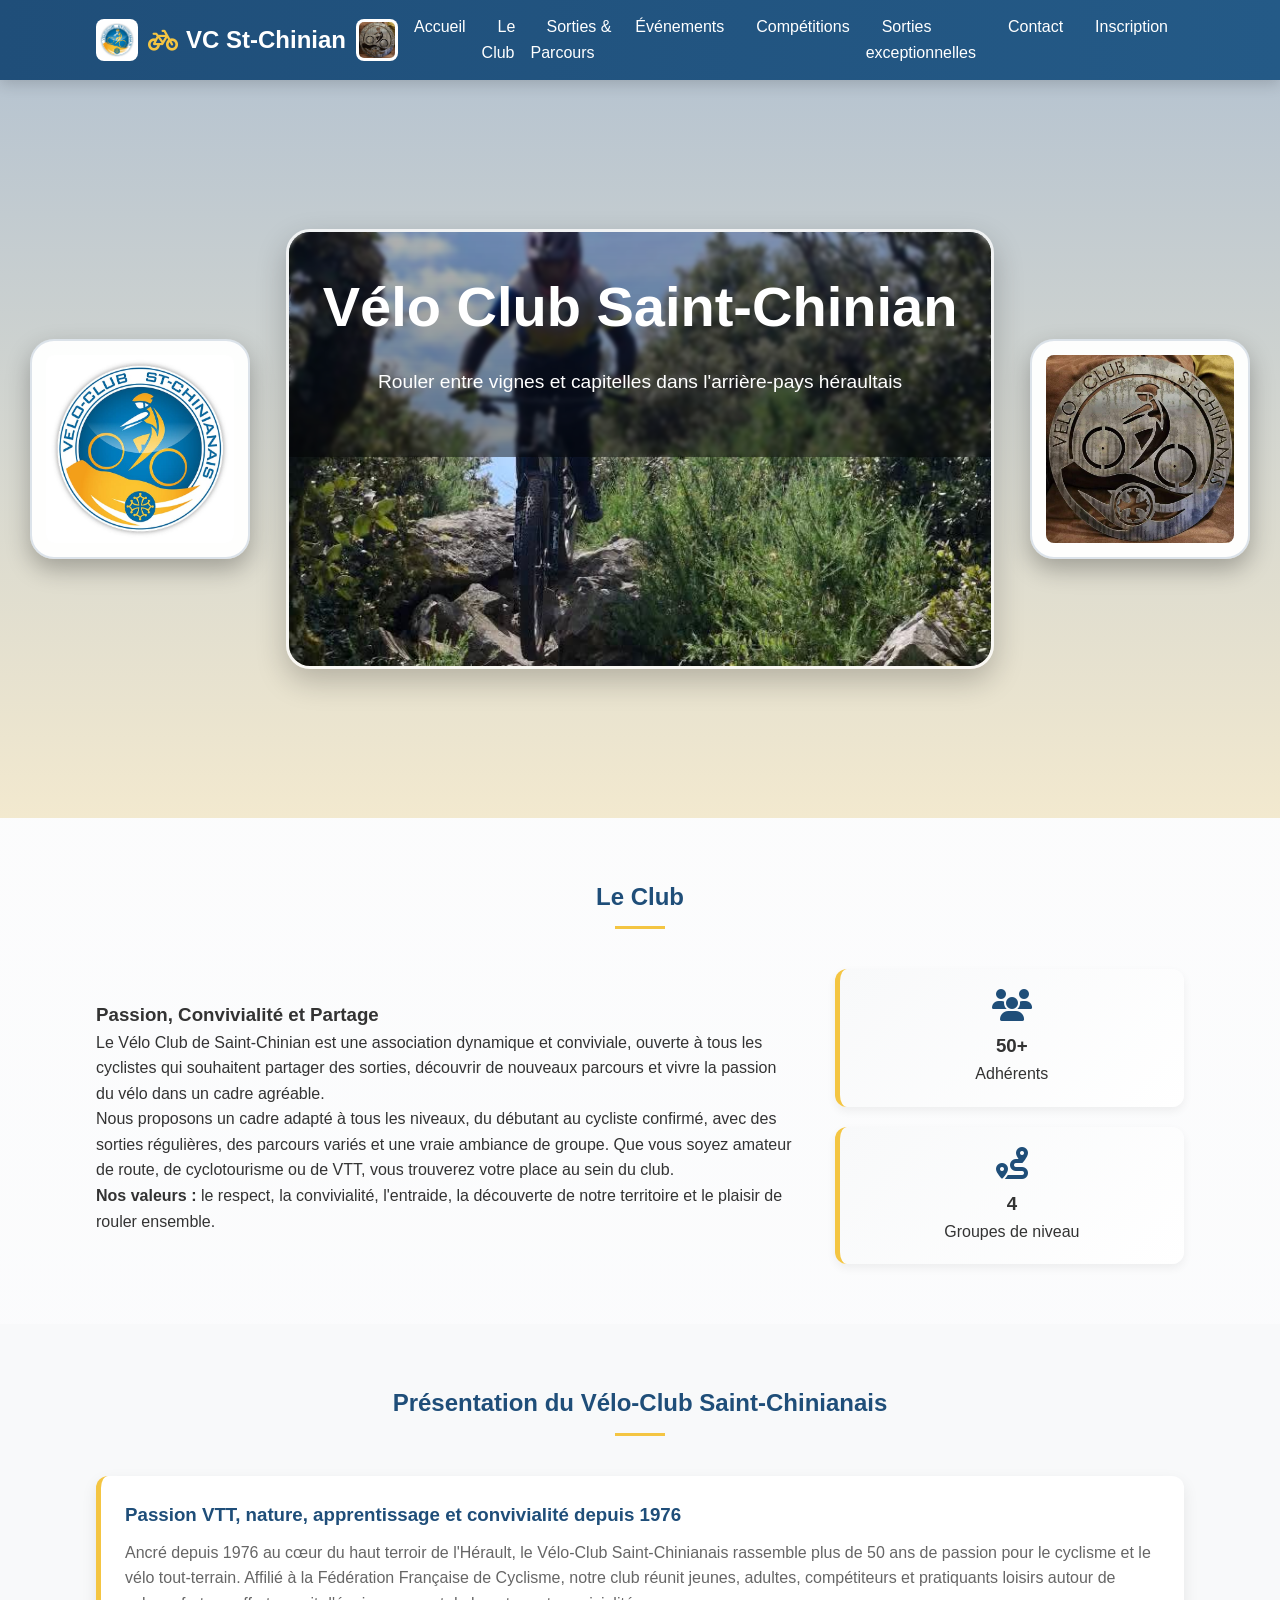
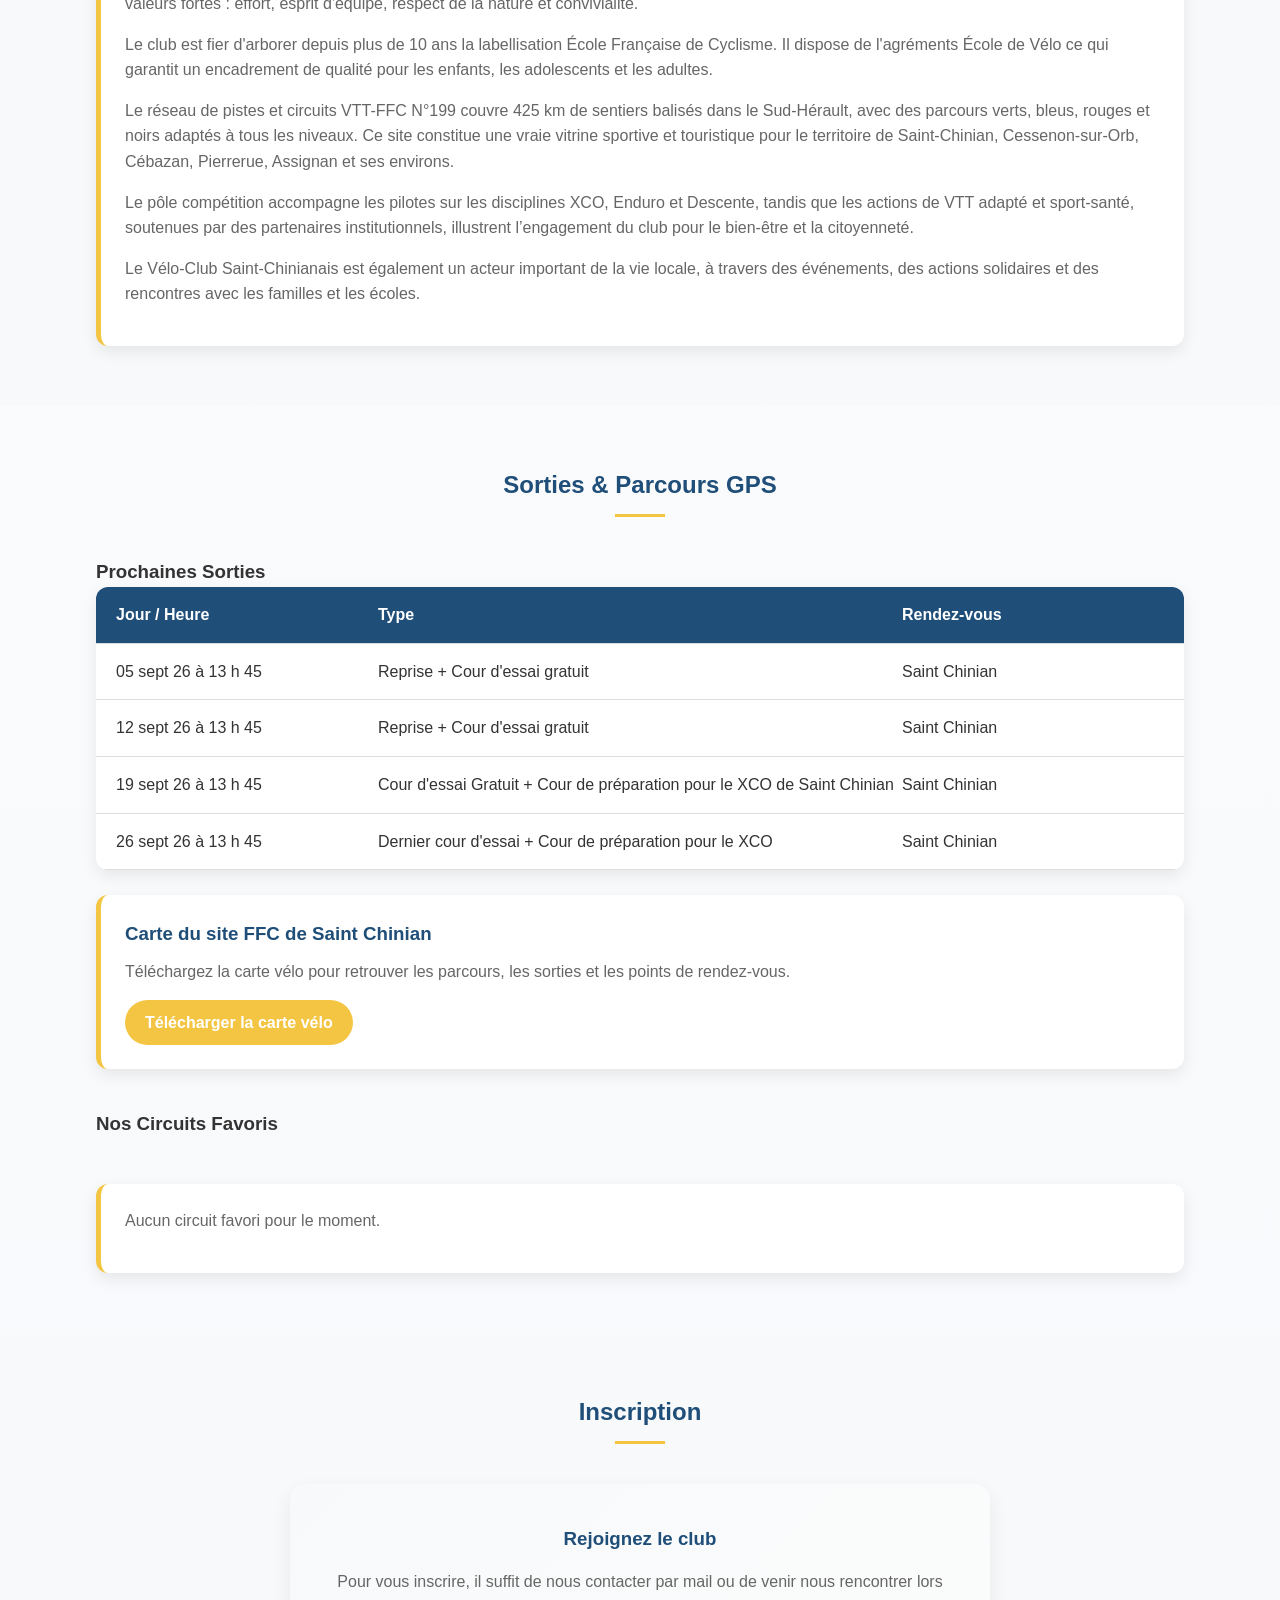
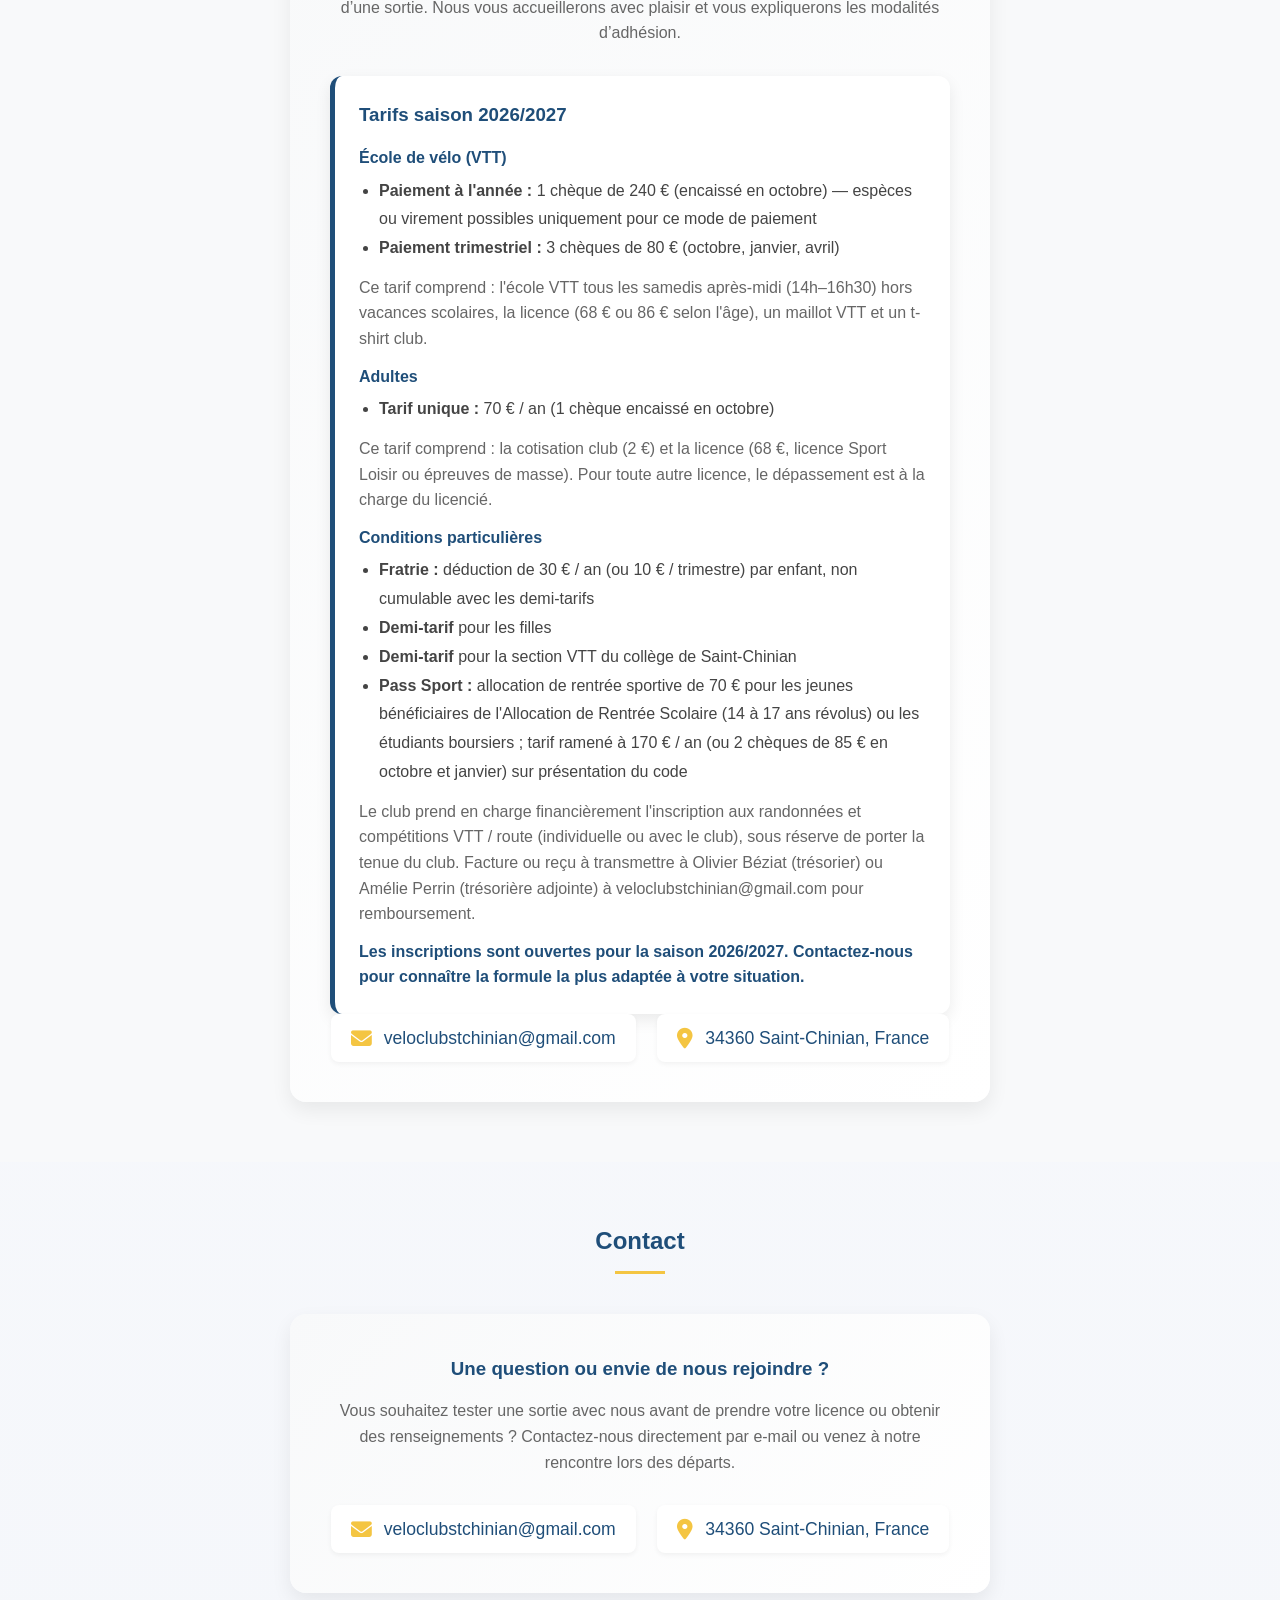
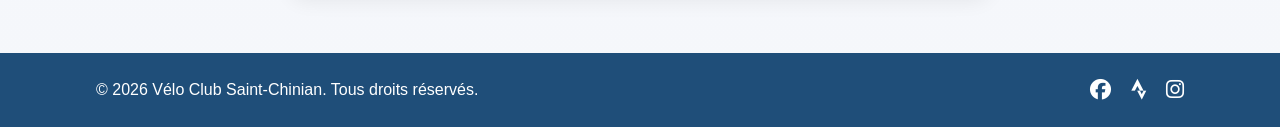
==== commit 99b0c5ce: "Add files via upload" ====
--- a/index.html
+++ b/index.html
@@ -61,12 +61,6 @@
                     <p>Le Vélo Club de Saint-Chinian est une association dynamique et conviviale, ouverte à tous les cyclistes qui souhaitent partager des sorties, découvrir de nouveaux parcours et vivre la passion du vélo dans un cadre agréable.</p>
                     <p>Nous proposons un cadre adapté à tous les niveaux, du débutant au cycliste confirmé, avec des sorties régulières, des parcours variés et une vraie ambiance de groupe. Que vous soyez amateur de route, de cyclotourisme ou de VTT, vous trouverez votre place au sein du club.</p>
                     <p><strong>Nos valeurs :</strong> le respect, la convivialité, l'entraide, la découverte de notre territoire et le plaisir de rouler ensemble.</p>
-
-                    <div class="pdf-card">
-                        <h3>Présentation du club et stratégie de référencement</h3>
-                        <p>Découvrez notre identité, notre école de VTT labellisée FFC, notre réseau de parcours VTT-FFC et les actions sport-santé menées au cœur du territoire.</p>
-                        <a href="assets/documents/Velo-Club-Saint-Chinianais-Presentation.pdf" target="_blank" class="btn-pdf">Télécharger la présentation PDF</a>
-                    </div>
                 </div>
                 <div class="club-stats">
                     <div class="stat-card">
